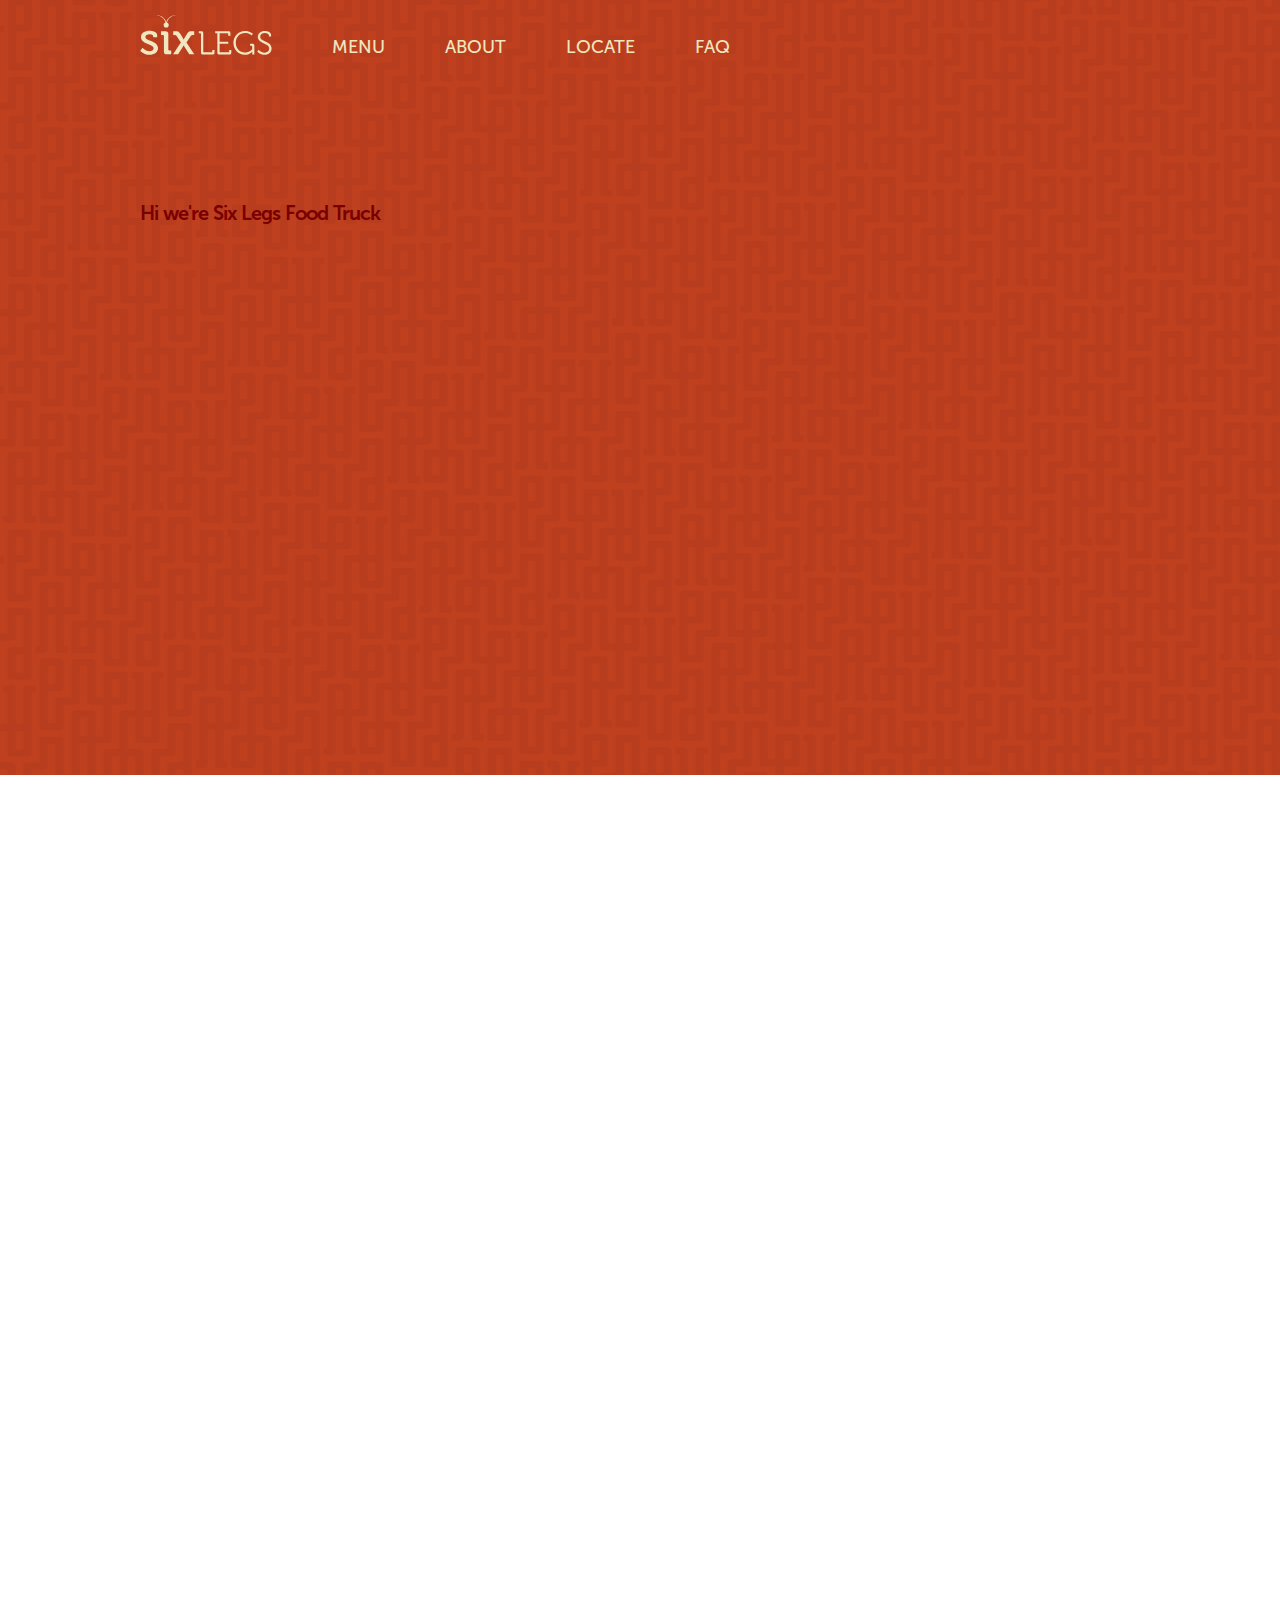
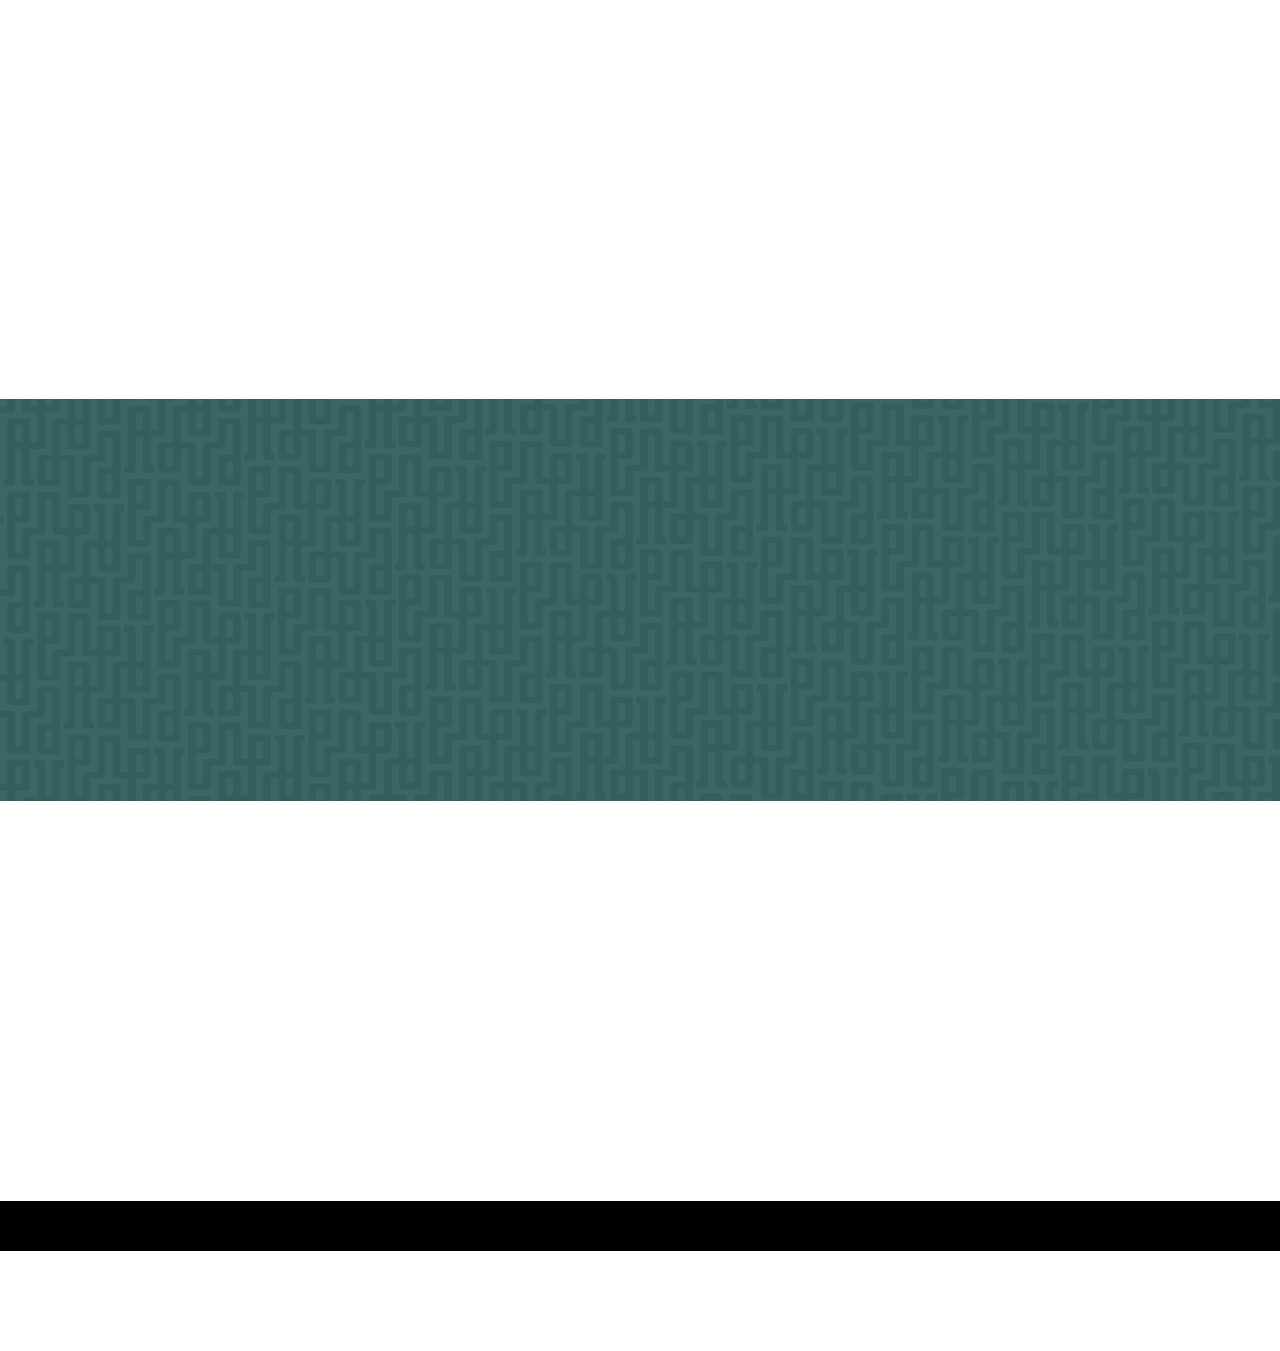
==== index.html @ 72b4dc32 "initial commit" ====
<!DOCTYPE html>
<html lang="en">
<head>

  <!-- Basic Page Needs
  –––––––––––––––––––––––––––––––––––––––––––––––––– -->
  <meta charset="utf-8">
  <title>Six Legs Food Truck</title>
  <meta name="description" content="">
  <meta name="author" content="">

  <!-- Mobile Specific Metas
  –––––––––––––––––––––––––––––––––––––––––––––––––– -->
  <meta name="viewport" content="width=device-width, initial-scale=1">

  <!-- FONT
  –––––––––––––––––––––––––––––––––––––––––––––––––– -->
  <link href="//fonts.googleapis.com/css?family=Raleway:400,300,600" rel="stylesheet" type="text/css">

  <!-- CSS
  –––––––––––––––––––––––––––––––––––––––––––––––––– -->
  <link rel="stylesheet" href="css/normalize.css">
  <link rel="stylesheet" href="css/skeleton.css">
  <link rel="stylesheet" href="css/animate.css">
  <link rel="stylesheet" href="sass/app.css">

  <!-- Favicon
  –––––––––––––––––––––––––––––––––––––––––––––––––– -->
  <link rel="icon" type="image/png" href="images/favicon.png">

  <script src="js/jquery-2.2.1.min.js"></script>
  <script src="js/wow.js"></script>

</head>
<body>

  <!-- Navigation Light -->
  <div class="navigation slideFromTop delayhalf">
    <div class="container">
      <img class="lightLogo" src="images/lightMark.svg">
      <ul>
        <li><a href="menu.html">menu</a></li>
        <li><a href="#">about</a></li>
        <li><a href="#">locate</a></li>
        <li><a href="#">FAQ</a></li>
      </ul>
    </div>
  </div>

  <!-- Hero -->
  <div class="u-full-width hero slideScaleFromTop delayhalf">
    <div class="container">
      <h4 class="slideUp delay25">Hi we're Six Legs Food Truck</h4>
      <img class="slideFromTop delayhalf" ID="bugin" src="images/empty.png">
    <!--<h1>We serve insect street food that’s good for you and the environment.</h1>-->
    </div>
    <img ID="pattern1" src="images/empty.png">
  </div>

  <!-- Photo Text 50/50 -->
  <div class="u-full-width photoText">
    <div class="photo wow slideInLeft" data-wow-offset="220"></div>
    <div class="text">
      <div class="wow fadeInRight"data-wow-offset="50">
        <h2 class="">Our Mission</h1>
        <p>At Six Legs we’re tying to cultivate a love for insect food which has been stigmatized in the western world. We believe that this delicious food has a place in our culture and could be a major factor in solving food security problems in our future.</p>
        <a class="button" href="menu.html" data-hover="LOCATE THE TRUCK">Locate the Truck</a>
      </div>
    </div>
  </div>

<div style="clear: both;"></div>

  <!-- Photo Text 50/50 -->
  <div class="u-full-width photoText">
    <div class="text">
      <div class="wow fadeInLeft">
        <h2 class="">Our food</h1>
        <p>We take traditional street food and put our own insect twist on it. Unlike other insect food establishments, we serve food that has no cultural boundaries and are truly unique. Taste and saftey are our top priorities.</p>
        <a class="button" href="menu.html" data-hover="VIEW OUR MENU">VIEW OUR MENU</a>
      </div>
    </div>
    <div class="photoRight wow slideInRight" data-wow-offset="150"></div>
  </div>

  <div style="clear: both;"></div>

  <!-- FAQ link -->
  <div class="u-full-width faq">
    <div class="container">
      <h2 class="wow slideFromTopShort" data-wow-duration="1s" data-wow-offset="25">Eating insects!?<br> Are you crazy?</h1>
      <div class="wow slideFromTopShort" data-wow-duration="1s" data-wow-offset="25">
        <p>Have a lot of questions?</p>
        <a class="button" href="menu.html" data-hover="READ THE FAQ">Read the FAQ</a>
    </div>
    </div>
  </div>

  <!-- Footer -->
  <div class="container footer">
  </div>
  <div class="u-full-width copyright">
  </div>



<script src="js/app.js"></script>
<!-- End Document
  –––––––––––––––––––––––––––––––––––––––––––––––––– -->
</body>
</html>
---- css/skeleton.css ----
/*
* Skeleton V2.0.4
* Copyright 2014, Dave Gamache
* www.getskeleton.com
* Free to use under the MIT license.
* http://www.opensource.org/licenses/mit-license.php
* 12/29/2014
*/


/* Table of contents
––––––––––––––––––––––––––––––––––––––––––––––––––
- Grid
- Base Styles
- Typography
- Links
- Buttons
- Forms
- Lists
- Code
- Tables
- Spacing
- Utilities
- Clearing
- Media Queries
*/


/* Grid
–––––––––––––––––––––––––––––––––––––––––––––––––– */
.container {
  position: relative;
  width: 100%;
  max-width: 1000px;
  margin: 0 auto;
  padding: 0 20px;
  box-sizing: border-box; }
.column,
.columns {
  width: 100%;
  float: left;
  box-sizing: border-box; }

/* For devices larger than 400px */
@media (min-width: 400px) {
  .container {
    width: 85%;
    padding: 0; }
}

/* For devices larger than 550px */
@media (min-width: 550px) {
  .container {
    width: 80%; }
  .column,
  .columns {
    margin-left: 4%; }
  .column:first-child,
  .columns:first-child {
    margin-left: 0; }

  .one.column,
  .one.columns                    { width: 4.66666666667%; }
  .two.columns                    { width: 13.3333333333%; }
  .three.columns                  { width: 22%;            }
  .four.columns                   { width: 30.6666666667%; }
  .five.columns                   { width: 39.3333333333%; }
  .six.columns                    { width: 48%;            }
  .seven.columns                  { width: 56.6666666667%; }
  .eight.columns                  { width: 65.3333333333%; }
  .nine.columns                   { width: 74.0%;          }
  .ten.columns                    { width: 82.6666666667%; }
  .eleven.columns                 { width: 91.3333333333%; }
  .twelve.columns                 { width: 100%; margin-left: 0; }

  .one-third.column               { width: 30.6666666667%; }
  .two-thirds.column              { width: 65.3333333333%; }

  .one-half.column                { width: 48%; }

  /* Offsets */
  .offset-by-one.column,
  .offset-by-one.columns          { margin-left: 8.66666666667%; }
  .offset-by-two.column,
  .offset-by-two.columns          { margin-left: 17.3333333333%; }
  .offset-by-three.column,
  .offset-by-three.columns        { margin-left: 26%;            }
  .offset-by-four.column,
  .offset-by-four.columns         { margin-left: 34.6666666667%; }
  .offset-by-five.column,
  .offset-by-five.columns         { margin-left: 43.3333333333%; }
  .offset-by-six.column,
  .offset-by-six.columns          { margin-left: 52%;            }
  .offset-by-seven.column,
  .offset-by-seven.columns        { margin-left: 60.6666666667%; }
  .offset-by-eight.column,
  .offset-by-eight.columns        { margin-left: 69.3333333333%; }
  .offset-by-nine.column,
  .offset-by-nine.columns         { margin-left: 78.0%;          }
  .offset-by-ten.column,
  .offset-by-ten.columns          { margin-left: 86.6666666667%; }
  .offset-by-eleven.column,
  .offset-by-eleven.columns       { margin-left: 95.3333333333%; }

  .offset-by-one-third.column,
  .offset-by-one-third.columns    { margin-left: 34.6666666667%; }
  .offset-by-two-thirds.column,
  .offset-by-two-thirds.columns   { margin-left: 69.3333333333%; }

  .offset-by-one-half.column,
  .offset-by-one-half.columns     { margin-left: 52%; }

}


/* Base Styles
–––––––––––––––––––––––––––––––––––––––––––––––––– */
/* NOTE
html is set to 62.5% so that all the REM measurements throughout Skeleton
are based on 10px sizing. So basically 1.5rem = 15px :) */
html {
  font-size: 62.5%; }
body {
  font-size: 1.5em; /* currently ems cause chrome bug misinterpreting rems on body element */
  line-height: 1.6;
  font-weight: 400;
  font-family: "Raleway", "HelveticaNeue", "Helvetica Neue", Helvetica, Arial, sans-serif;
  color: #222; }


/* Typography
–––––––––––––––––––––––––––––––––––––––––––––––––– */
h1, h2, h3, h4, h5, h6 {
  margin-top: 0;
  margin-bottom: 2rem;
  font-weight: 300; }
h1 { font-size: 4.0rem; line-height: 1.2;  letter-spacing: -.1rem;}
h2 { font-size: 3.6rem; line-height: 1.25; letter-spacing: -.1rem; }
h3 { font-size: 3.0rem; line-height: 1.3;  letter-spacing: -.1rem; }
h4 { font-size: 2.4rem; line-height: 1.35; letter-spacing: -.08rem; }
h5 { font-size: 1.8rem; line-height: 1.5;  letter-spacing: -.05rem; }
h6 { font-size: 1.5rem; line-height: 1.6;  letter-spacing: 0; }

/* Larger than phablet */
@media (min-width: 550px) {
  h1 { font-size: 5.0rem; }
  h2 { font-size: 4.2rem; }
  h3 { font-size: 3.6rem; }
  h4 { font-size: 3.0rem; }
  h5 { font-size: 2.4rem; }
  h6 { font-size: 1.5rem; }
}

p {
  margin-top: 0; }


/* Links
–––––––––––––––––––––––––––––––––––––––––––––––––– */
a {
  color: #1EAEDB; }
a:hover {
  color: #0FA0CE; }


/* Buttons
–––––––––––––––––––––––––––––––––––––––––––––––––– */
.button,
button,
input[type="submit"],
input[type="reset"],
input[type="button"] {
  display: inline-block;
  height: 38px;
  padding: 0 30px;
  color: #555;
  text-align: center;
  font-size: 11px;
  font-weight: 600;
  line-height: 38px;
  letter-spacing: .1rem;
  text-transform: uppercase;
  text-decoration: none;
  white-space: nowrap;
  background-color: transparent;
  border-radius: 4px;
  border: 1px solid #bbb;
  cursor: pointer;
  box-sizing: border-box; }
.button:hover,
button:hover,
input[type="submit"]:hover,
input[type="reset"]:hover,
input[type="button"]:hover,
.button:focus,
button:focus,
input[type="submit"]:focus,
input[type="reset"]:focus,
input[type="button"]:focus {
  color: #333;
  border-color: #888;
  outline: 0; }
.button.button-primary,
button.button-primary,
input[type="submit"].button-primary,
input[type="reset"].button-primary,
input[type="button"].button-primary {
  color: #FFF;
  background-color: #33C3F0;
  border-color: #33C3F0; }
.button.button-primary:hover,
button.button-primary:hover,
input[type="submit"].button-primary:hover,
input[type="reset"].button-primary:hover,
input[type="button"].button-primary:hover,
.button.button-primary:focus,
button.button-primary:focus,
input[type="submit"].button-primary:focus,
input[type="reset"].button-primary:focus,
input[type="button"].button-primary:focus {
  color: #FFF;
  background-color: #1EAEDB;
  border-color: #1EAEDB; }


/* Forms
–––––––––––––––––––––––––––––––––––––––––––––––––– */
input[type="email"],
input[type="number"],
input[type="search"],
input[type="text"],
input[type="tel"],
input[type="url"],
input[type="password"],
textarea,
select {
  height: 38px;
  padding: 6px 10px; /* The 6px vertically centers text on FF, ignored by Webkit */
  background-color: #fff;
  border: 1px solid #D1D1D1;
  border-radius: 4px;
  box-shadow: none;
  box-sizing: border-box; }
/* Removes awkward default styles on some inputs for iOS */
input[type="email"],
input[type="number"],
input[type="search"],
input[type="text"],
input[type="tel"],
input[type="url"],
input[type="password"],
textarea {
  -webkit-appearance: none;
     -moz-appearance: none;
          appearance: none; }
textarea {
  min-height: 65px;
  padding-top: 6px;
  padding-bottom: 6px; }
input[type="email"]:focus,
input[type="number"]:focus,
input[type="search"]:focus,
input[type="text"]:focus,
input[type="tel"]:focus,
input[type="url"]:focus,
input[type="password"]:focus,
textarea:focus,
select:focus {
  border: 1px solid #33C3F0;
  outline: 0; }
label,
legend {
  display: block;
  margin-bottom: .5rem;
  font-weight: 600; }
fieldset {
  padding: 0;
  border-width: 0; }
input[type="checkbox"],
input[type="radio"] {
  display: inline; }
label > .label-body {
  display: inline-block;
  margin-left: .5rem;
  font-weight: normal; }


/* Lists
–––––––––––––––––––––––––––––––––––––––––––––––––– */
ul {
  list-style: circle inside; }
ol {
  list-style: decimal inside; }
ol, ul {
  padding-left: 0;
  margin-top: 0; }
ul ul,
ul ol,
ol ol,
ol ul {
  margin: 1.5rem 0 1.5rem 3rem;
  font-size: 90%; }
li {
  margin-bottom: 1rem; }


/* Code
–––––––––––––––––––––––––––––––––––––––––––––––––– */
code {
  padding: .2rem .5rem;
  margin: 0 .2rem;
  font-size: 90%;
  white-space: nowrap;
  background: #F1F1F1;
  border: 1px solid #E1E1E1;
  border-radius: 4px; }
pre > code {
  display: block;
  padding: 1rem 1.5rem;
  white-space: pre; }


/* Tables
–––––––––––––––––––––––––––––––––––––––––––––––––– */
th,
td {
  padding: 12px 15px;
  text-align: left;
  border-bottom: 1px solid #E1E1E1; }
th:first-child,
td:first-child {
  padding-left: 0; }
th:last-child,
td:last-child {
  padding-right: 0; }


/* Spacing
–––––––––––––––––––––––––––––––––––––––––––––––––– */
button,
.button {
  margin-bottom: 1rem; }
input,
textarea,
select,
fieldset {
  margin-bottom: 1.5rem; }
pre,
blockquote,
dl,
figure,
table,
p,
ul,
ol,
form {
  margin-bottom: 2.5rem; }


/* Utilities
–––––––––––––––––––––––––––––––––––––––––––––––––– */
.u-full-width {
  width: 100%;
  box-sizing: border-box; }
.u-max-full-width {
  max-width: 100%;
  box-sizing: border-box; }
.u-pull-right {
  float: right; }
.u-pull-left {
  float: left; }


/* Misc
–––––––––––––––––––––––––––––––––––––––––––––––––– */
hr {
  margin-top: 3rem;
  margin-bottom: 3.5rem;
  border-width: 0;
  border-top: 1px solid #E1E1E1; }


/* Clearing
–––––––––––––––––––––––––––––––––––––––––––––––––– */

/* Self Clearing Goodness */
.container:after,
.row:after,
.u-cf {
  content: "";
  display: table;
  clear: both; }


/* Media Queries
–––––––––––––––––––––––––––––––––––––––––––––––––– */
/*
Note: The best way to structure the use of media queries is to create the queries
near the relevant code. For example, if you wanted to change the styles for buttons
on small devices, paste the mobile query code up in the buttons section and style it
there.
*/


/* Larger than mobile */
@media (min-width: 400px) {}

/* Larger than phablet (also point when grid becomes active) */
@media (min-width: 550px) {}

/* Larger than tablet */
@media (min-width: 750px) {}

/* Larger than desktop */
@media (min-width: 1000px) {}

/* Larger than Desktop HD */
@media (min-width: 1200px) {}
---- sass/app.css ----
@charset "UTF-8";
@-webkit-keyframes fadeInRight {
  from {
    opacity: 0;
    -webkit-transform: translate3d(100px, 0, 0); }
  to {
    opacity: 1;
    -webkit-transform: translate3d(0, 0, 0); } }
@-moz-keyframes fadeInRight {
  from {
    opacity: 0;
    -moz-transform: translate3d(100px, 0, 0); }
  to {
    opacity: 1;
    -moz-transform: translate3d(0, 0, 0); } }
@keyframes fadeInRight {
  from {
    opacity: 0;
    -webkit-transform: translate3d(100px, 0, 0);
    -moz-transform: translate3d(100px, 0, 0);
    -ms-transform: translate3d(100px, 0, 0);
    -o-transform: translate3d(100px, 0, 0);
    transform: translate3d(100px, 0, 0); }
  to {
    opacity: 1;
    -webkit-transform: translate3d(0, 0, 0);
    -moz-transform: translate3d(0, 0, 0);
    -ms-transform: translate3d(0, 0, 0);
    -o-transform: translate3d(0, 0, 0);
    transform: translate3d(0, 0, 0); } }
.fadeInRight {
  -webkit-animation: fadeInRight 1s easeOutQuint forwards;
  -moz-animation: fadeInRight 1s easeOutQuint forwards;
  animation: fadeInRight 1s easeOutQuint forwards; }

@-webkit-keyframes fadeInLeft {
  from {
    opacity: 0;
    -webkit-transform: translate3d(-100px, 0, 0); }
  to {
    opacity: 1;
    -webkit-transform: translate3d(0, 0, 0); } }
@-moz-keyframes fadeInLeft {
  from {
    opacity: 0;
    -moz-transform: translate3d(-100px, 0, 0); }
  to {
    opacity: 1;
    -moz-transform: translate3d(0, 0, 0); } }
@keyframes fadeInLeft {
  from {
    opacity: 0;
    -webkit-transform: translate3d(-100px, 0, 0);
    -moz-transform: translate3d(-100px, 0, 0);
    -ms-transform: translate3d(-100px, 0, 0);
    -o-transform: translate3d(-100px, 0, 0);
    transform: translate3d(-100px, 0, 0); }
  to {
    opacity: 1;
    -webkit-transform: translate3d(0, 0, 0);
    -moz-transform: translate3d(0, 0, 0);
    -ms-transform: translate3d(0, 0, 0);
    -o-transform: translate3d(0, 0, 0);
    transform: translate3d(0, 0, 0); } }
.fadeInLeft {
  -webkit-animation: fadeInLeft 1s easeOutQuint forwards;
  -moz-animation: fadeInLeft 1s easeOutQuint forwards;
  animation: fadeInLeft 1s easeOutQuint forwards; }

@-webkit-keyframes slideInRight {
  from {
    opacity: 0;
    -webkit-transform: translate3d(100px, 0, 0); }
  to {
    opacity: 1;
    -webkit-transform: translate3d(0, 0, 0); } }
@-moz-keyframes slideInRight {
  from {
    opacity: 0;
    -moz-transform: translate3d(100px, 0, 0); }
  to {
    opacity: 1;
    -moz-transform: translate3d(0, 0, 0); } }
@keyframes slideInRight {
  from {
    opacity: 0;
    -webkit-transform: translate3d(100px, 0, 0);
    -moz-transform: translate3d(100px, 0, 0);
    -ms-transform: translate3d(100px, 0, 0);
    -o-transform: translate3d(100px, 0, 0);
    transform: translate3d(100px, 0, 0); }
  to {
    opacity: 1;
    -webkit-transform: translate3d(0, 0, 0);
    -moz-transform: translate3d(0, 0, 0);
    -ms-transform: translate3d(0, 0, 0);
    -o-transform: translate3d(0, 0, 0);
    transform: translate3d(0, 0, 0); } }
.slideInRight {
  -webkit-animation: slideInRight 1s easeOutQuint forwards;
  -moz-animation: slideInRight 1s easeOutQuint forwards;
  animation: slideInRight 1s easeOutQuint forwards; }

@-webkit-keyframes slideInLeft {
  from {
    opacity: 0;
    -webkit-transform: translate3d(-100px, 0, 0); }
  to {
    opacity: 1;
    -webkit-transform: translate3d(0, 0, 0); } }
@-moz-keyframes slideInLeft {
  from {
    opacity: 0;
    -moz-transform: translate3d(-100px, 0, 0); }
  to {
    opacity: 1;
    -moz-transform: translate3d(0, 0, 0); } }
@keyframes slideInLeft {
  from {
    opacity: 0;
    -webkit-transform: translate3d(-100px, 0, 0);
    -moz-transform: translate3d(-100px, 0, 0);
    -ms-transform: translate3d(-100px, 0, 0);
    -o-transform: translate3d(-100px, 0, 0);
    transform: translate3d(-100px, 0, 0); }
  to {
    opacity: 1;
    -webkit-transform: translate3d(0, 0, 0);
    -moz-transform: translate3d(0, 0, 0);
    -ms-transform: translate3d(0, 0, 0);
    -o-transform: translate3d(0, 0, 0);
    transform: translate3d(0, 0, 0); } }
.slideInLeft {
  -webkit-animation: slideInLeft 1s easeOutQuint forwards;
  -moz-animation: slideInLeft 1s easeOutQuint forwards;
  animation: slideInLeft 1s easeOutQuint forwards; }

@-webkit-keyframes slideScaleFromTop {
  from {
    opacity: 0;
    -webkit-transform: scale(0.95) translate3d(0, -100px, 0); }
  to {
    opacity: 1;
    -webkit-transform: scale(1) translate3d(0, 0, 0); } }
@-moz-keyframes slideScaleFromTop {
  from {
    opacity: 0;
    -moz-transform: scale(0.95) translate3d(0, -100px, 0); }
  to {
    opacity: 1;
    -moz-transform: scale(1) translate3d(0, 0, 0); } }
@keyframes slideScaleFromTop {
  from {
    opacity: 0;
    -webkit-transform: scale(0.95) translate3d(0, -100px, 0);
    -moz-transform: scale(0.95) translate3d(0, -100px, 0);
    -ms-transform: scale(0.95) translate3d(0, -100px, 0);
    -o-transform: scale(0.95) translate3d(0, -100px, 0);
    transform: scale(0.95) translate3d(0, -100px, 0); }
  to {
    opacity: 1;
    -webkit-transform: scale(1) translate3d(0, 0, 0);
    -moz-transform: scale(1) translate3d(0, 0, 0);
    -ms-transform: scale(1) translate3d(0, 0, 0);
    -o-transform: scale(1) translate3d(0, 0, 0);
    transform: scale(1) translate3d(0, 0, 0); } }
.slideScaleFromTop {
  -webkit-animation-name: slideScaleFromTop;
  -moz-animation-name: slideScaleFromTop;
  animation-name: slideScaleFromTop; }

@-webkit-keyframes slideFromTop {
  from {
    opacity: 0;
    -webkit-transform: translate3d(0, -100px, 0); }
  to {
    opacity: 1;
    -webkit-transform: translate3d(0, 0, 0); } }
@-moz-keyframes slideFromTop {
  from {
    opacity: 0;
    -moz-transform: translate3d(0, -100px, 0); }
  to {
    opacity: 1;
    -moz-transform: translate3d(0, 0, 0); } }
@keyframes slideFromTop {
  from {
    opacity: 0;
    -webkit-transform: translate3d(0, -100px, 0);
    -moz-transform: translate3d(0, -100px, 0);
    -ms-transform: translate3d(0, -100px, 0);
    -o-transform: translate3d(0, -100px, 0);
    transform: translate3d(0, -100px, 0); }
  to {
    opacity: 1;
    -webkit-transform: translate3d(0, 0, 0);
    -moz-transform: translate3d(0, 0, 0);
    -ms-transform: translate3d(0, 0, 0);
    -o-transform: translate3d(0, 0, 0);
    transform: translate3d(0, 0, 0); } }
.slideFromTop {
  -webkit-animation-name: slideFromTop;
  -moz-animation-name: slideFromTop;
  animation-name: slideFromTop; }

@-webkit-keyframes slideFromTopShort {
  from {
    opacity: 0;
    -webkit-transform: translate3d(0, -50px, 0); }
  to {
    opacity: 1;
    -webkit-transform: translate3d(0, 0, 0); } }
@-moz-keyframes slideFromTopShort {
  from {
    opacity: 0;
    -moz-transform: translate3d(0, -50px, 0); }
  to {
    opacity: 1;
    -moz-transform: translate3d(0, 0, 0); } }
@keyframes slideFromTopShort {
  from {
    opacity: 0;
    -webkit-transform: translate3d(0, -50px, 0);
    -moz-transform: translate3d(0, -50px, 0);
    -ms-transform: translate3d(0, -50px, 0);
    -o-transform: translate3d(0, -50px, 0);
    transform: translate3d(0, -50px, 0); }
  to {
    opacity: 1;
    -webkit-transform: translate3d(0, 0, 0);
    -moz-transform: translate3d(0, 0, 0);
    -ms-transform: translate3d(0, 0, 0);
    -o-transform: translate3d(0, 0, 0);
    transform: translate3d(0, 0, 0); } }
.slideFromTopShort {
  -webkit-animation-name: slideFromTopShort;
  -moz-animation-name: slideFromTopShort;
  animation-name: slideFromTopShort; }

@-webkit-keyframes slideUp {
  from {
    opacity: 0;
    -webkit-transform: translate3d(0, 50px, 0); }
  to {
    opacity: 1;
    -webkit-transform: translate3d(0, 0, 0); } }
@-moz-keyframes slideUp {
  from {
    opacity: 0;
    -moz-transform: translate3d(0, 50px, 0); }
  to {
    opacity: 1;
    -moz-transform: translate3d(0, 0, 0); } }
@keyframes slideUp {
  from {
    opacity: 0;
    -webkit-transform: translate3d(0, 50px, 0);
    -moz-transform: translate3d(0, 50px, 0);
    -ms-transform: translate3d(0, 50px, 0);
    -o-transform: translate3d(0, 50px, 0);
    transform: translate3d(0, 50px, 0); }
  to {
    opacity: 1;
    -webkit-transform: translate3d(0, 0, 0);
    -moz-transform: translate3d(0, 0, 0);
    -ms-transform: translate3d(0, 0, 0);
    -o-transform: translate3d(0, 0, 0);
    transform: translate3d(0, 0, 0); } }
.slideUp {
  -webkit-animation-name: slideUp;
  -moz-animation-name: slideUp;
  animation-name: slideUp; }

.delayhalf {
  -webkit-animation-delay: 0.5s;
  -moz-animation-delay: 0.5s;
  animation-delay: 0.5s; }

.delay25 {
  -webkit-animation-delay: 2.5s;
  -moz-animation-delay: 2.5s;
  animation-delay: 2.5s; }

@font-face {
  font-family: museo;
  src: url(../fonts/Museo100-Regular.otf);
  font-weight: 100;
  font-style: normal; }
@font-face {
  font-family: museo;
  src: url(../fonts/Museo300-Regular.otf);
  font-weight: 300;
  font-style: normal; }
@font-face {
  font-family: museo;
  src: url(../fonts/Museo500-Regular.otf);
  font-weight: 500;
  font-style: normal; }
@font-face {
  font-family: museo;
  src: url(../fonts/Museo700-Regular.otf);
  font-weight: 700;
  font-style: normal; }
@font-face {
  font-family: museo;
  src: url(../fonts/Museo900-Regular.otf);
  font-weight: 900;
  font-style: normal; }
@font-face {
  font-family: museoSans;
  src: url(../fonts/MuseoSans-100.otf);
  font-weight: 100;
  font-style: normal; }
@font-face {
  font-family: museoSans;
  src: url(../fonts/MuseoSans-300.otf);
  font-weight: 300;
  font-style: normal; }
@font-face {
  font-family: museoSans;
  src: url(../fonts/MuseoSans_500.otf);
  font-weight: 500;
  font-style: normal; }
@font-face {
  font-family: museoSans;
  src: url(../fonts/MuseoSans_700.otf);
  font-weight: 700;
  font-style: normal; }
@font-face {
  font-family: museoSans;
  src: url(../fonts/MuseoSans-900.otf);
  font-weight: 900;
  font-style: normal; }
h1 {
  font-family: museo, sans-serif;
  font-weight: 500;
  font-size: 64px; }

h2 {
  font-family: museo, sans-serif;
  font-weight: 700;
  font-size: 56px; }

h4 {
  font-family: museoSans, sans-serif;
  font-weight: 700;
  font-size: 20px; }

p {
  font-family: museoSans, sans-serif;
  font-weight: 500;
  font-size: 18px; }

a.button {
  position: relative;
  background-color: #bf401f;
  height: auto;
  width: auto;
  padding: 15px;
  font-family: museoSans;
  font-weight: 500;
  font-size: 18px;
  line-height: 18px;
  border-radius: 10px;
  border: none;
  color: white;
  text-transform: uppercase;
  overflow: hidden;
  -webkit-transition: all 0.2s ease-out;
  -moz-transition: all 0.2s ease-out;
  transition: all 0.2s ease-out;
  -webkit-box-shadow: inset 0px 0px 0px 0px #BF401F; }

a.button:before {
  content: "";
  position: absolute;
  height: 100%;
  width: 100%;
  left: 0;
  top: 0;
  -webkit-transition: all 0.2s ease-out;
  -moz-transition: all 0.2s ease-out;
  transition: all 0.2s ease-out;
  -webkit-transform: translateY(-50px);
  -moz-transform: translateY(-50px);
  -ms-transform: translateY(-50px);
  -o-transform: translateY(-50px);
  transform: translateY(-50px);
  background-color: white; }

a.button:after {
  opacity: 0;
  content: attr(data-hover);
  position: absolute;
  width: 100%;
  left: 0;
  bottom: 10px;
  font-family: museoSans;
  font-weight: 500;
  font-size: 18px;
  line-height: 18px;
  color: #BF401F;
  -webkit-transition: all 0.2s ease-out;
  -moz-transition: all 0.2s ease-out;
  transition: all 0.2s ease-out;
  -webkit-transform: translateY(-50px);
  -moz-transform: translateY(-50px);
  -ms-transform: translateY(-50px);
  -o-transform: translateY(-50px);
  transform: translateY(-50px); }

a.button:hover {
  color: #bf401f;
  border-radius: 0px; }

a.button:hover:before {
  -webkit-transform: translateY(-6px);
  -moz-transform: translateY(-6px);
  -ms-transform: translateY(-6px);
  -o-transform: translateY(-6px);
  transform: translateY(-6px); }

a.button:hover:after {
  opacity: 1;
  -webkit-transform: translateY(-5px);
  -moz-transform: translateY(-5px);
  -ms-transform: translateY(-5px);
  -o-transform: translateY(-5px);
  transform: translateY(-5px); }

.footer {
  height: 400px;
  background-color: white; }

.copyright {
  height: 50px;
  background-color: black; }

.navigation {
  z-index: 99;
  position: absolute;
  top: 0;
  left: 0;
  width: 100%;
  -webkit-animation-duration: 1s;
  -moz-animation-duration: 1s;
  animation-duration: 1s;
  -webkit-animation-fill-mode: both;
  -moz-animation-fill-mode: both;
  animation-fill-mode: both;
  -webkit-animation-timing-function: easeOutQuint;
  -moz-animation-timing-function: easeOutQuint;
  animation-timing-function: easeOutQuint; }

.navigation ul {
  list-style-type: none;
  margin: 0;
  padding: 0; }

.navigation li {
  float: left;
  position: relative;
  margin: 33px 30px 0px 30px; }

.navigation a {
  display: block;
  text-decoration: none;
  color: #F0E6BF;
  font-family: museoSans;
  font-weight: 500;
  font-size: 18px;
  text-transform: uppercase; }

.navigation a::after {
  position: absolute;
  top: 100%;
  left: 0;
  width: 100%;
  height: 1px;
  background: #F0E6BF;
  content: '';
  opacity: 0;
  -webkit-transition: height 0.3s, opacity 0.3s, -webkit-transform 0.3s;
  -moz-transition: height 0.3s, opacity 0.3s, -moz-transform 0.3s;
  transition: height 0.3s, opacity 0.3s, transform 0.3s;
  -webkit-transform: translateY(-10px);
  -moz-transform: translateY(-10px);
  transform: translateY(-10px); }

.navigation a:hover::after,
.navigation a:focus::after {
  height: 5px;
  opacity: 1;
  -webkit-transform: translateY(0px);
  -moz-transform: translateY(0px);
  transform: translateY(0px); }

.navigation .lightLogo {
  float: left;
  height: 40px;
  padding: 15px 30px 15px 0px; }

.hero {
  background-color: #BF401F;
  height: 875px;
  margin-top: -100px;
  padding-top: 300px;
  z-index: 1;
  background-image: url("../images/patternFine.png");
  background-size: cover;
  overflow: hidden;
  -webkit-animation-duration: 1.5s;
  -moz-animation-duration: 1.5s;
  animation-duration: 1.5s;
  -webkit-animation-fill-mode: both;
  -moz-animation-fill-mode: both;
  animation-fill-mode: both;
  -webkit-animation-timing-function: easeOutQuint;
  -moz-animation-timing-function: easeOutQuint;
  animation-timing-function: easeOutQuint; }

.hero h1 {
  color: #F0E6BF;
  text-shadow: 2px 2px rgba(0, 0, 0, 0.5);
  max-width: 800px; }

#pattern1 {
  position: absolute;
  bottom: -275px;
  right: 200px; }

#bugin {
  -webkit-animation-duration: 1s;
  -moz-animation-duration: 1s;
  animation-duration: 1s;
  -webkit-animation-fill-mode: both;
  -moz-animation-fill-mode: both;
  animation-fill-mode: both;
  -webkit-animation-timing-function: easeOutQuint;
  -moz-animation-timing-function: easeOutQuint;
  animation-timing-function: easeOutQuint; }

.hero h4 {
  color: #7A0000;
  margin-bottom: 0;
  -webkit-animation-duration: 1s;
  -moz-animation-duration: 1s;
  animation-duration: 1s;
  -webkit-animation-fill-mode: both;
  -moz-animation-fill-mode: both;
  animation-fill-mode: both;
  -webkit-animation-timing-function: easeOutQuint;
  -moz-animation-timing-function: easeOutQuint;
  animation-timing-function: easeOutQuint; }

.photoText .photo {
  float: left;
  height: 600px;
  width: 50%;
  background-image: url("../images/truckRenderLeft.jpg");
  background-size: cover;
  box-sizing: border-box; }

.photoText .photoRight {
  float: left;
  height: 600px;
  width: 50%;
  background-image: url("../images/tacos.jpg");
  background-size: cover;
  box-sizing: border-box; }

.photoText .text {
  float: left;
  width: 50%;
  padding: 150px 80px;
  box-sizing: border-box; }

.photoText .text h2 {
  color: #3B6566; }

.photoText .text p {
  max-width: 525px; }

.faq {
  background-color: #3B6566;
  color: white;
  text-align: center;
  padding: 30px 0px;
  background-image: url("../images/patternFineBlack.png");
  background-size: cover;
  overflow: hidden; }

.faq h2 {
  display: inline-block;
  position: relative;
  margin-bottom: 100px; }

.faq h2:before {
  content: '“';
  position: absolute;
  font-size: 87px;
  left: -40px;
  top: -5px;
  color: #6CB6BC; }

.faq h2:after {
  content: '”';
  position: absolute;
  font-size: 87px;
  right: -25px;
  bottom: -30px;
  color: #6CB6BC; }

.faq p {
  margin-bottom: 8px; }

.pageTitle {
  padding: 140px 0px 60px 0px; }

.pageTitle h2 {
  color: #BF401F; }

.pageTitle p {
  max-width: 600px; }

.menuStripe {
  background-color: #BF401F;
  color: white;
  padding: 25px 0px;
  margin-bottom: 40px;
  text-align: center; }

.menuStripe h4 {
  margin: 0; }

.menuContainer {
  box-sizing: border-box; }

.menuItem {
  height: 500px;
  margin-bottom: 40px;
  background-color: #F0E6BF; }

/*# sourceMappingURL=app.css.map */
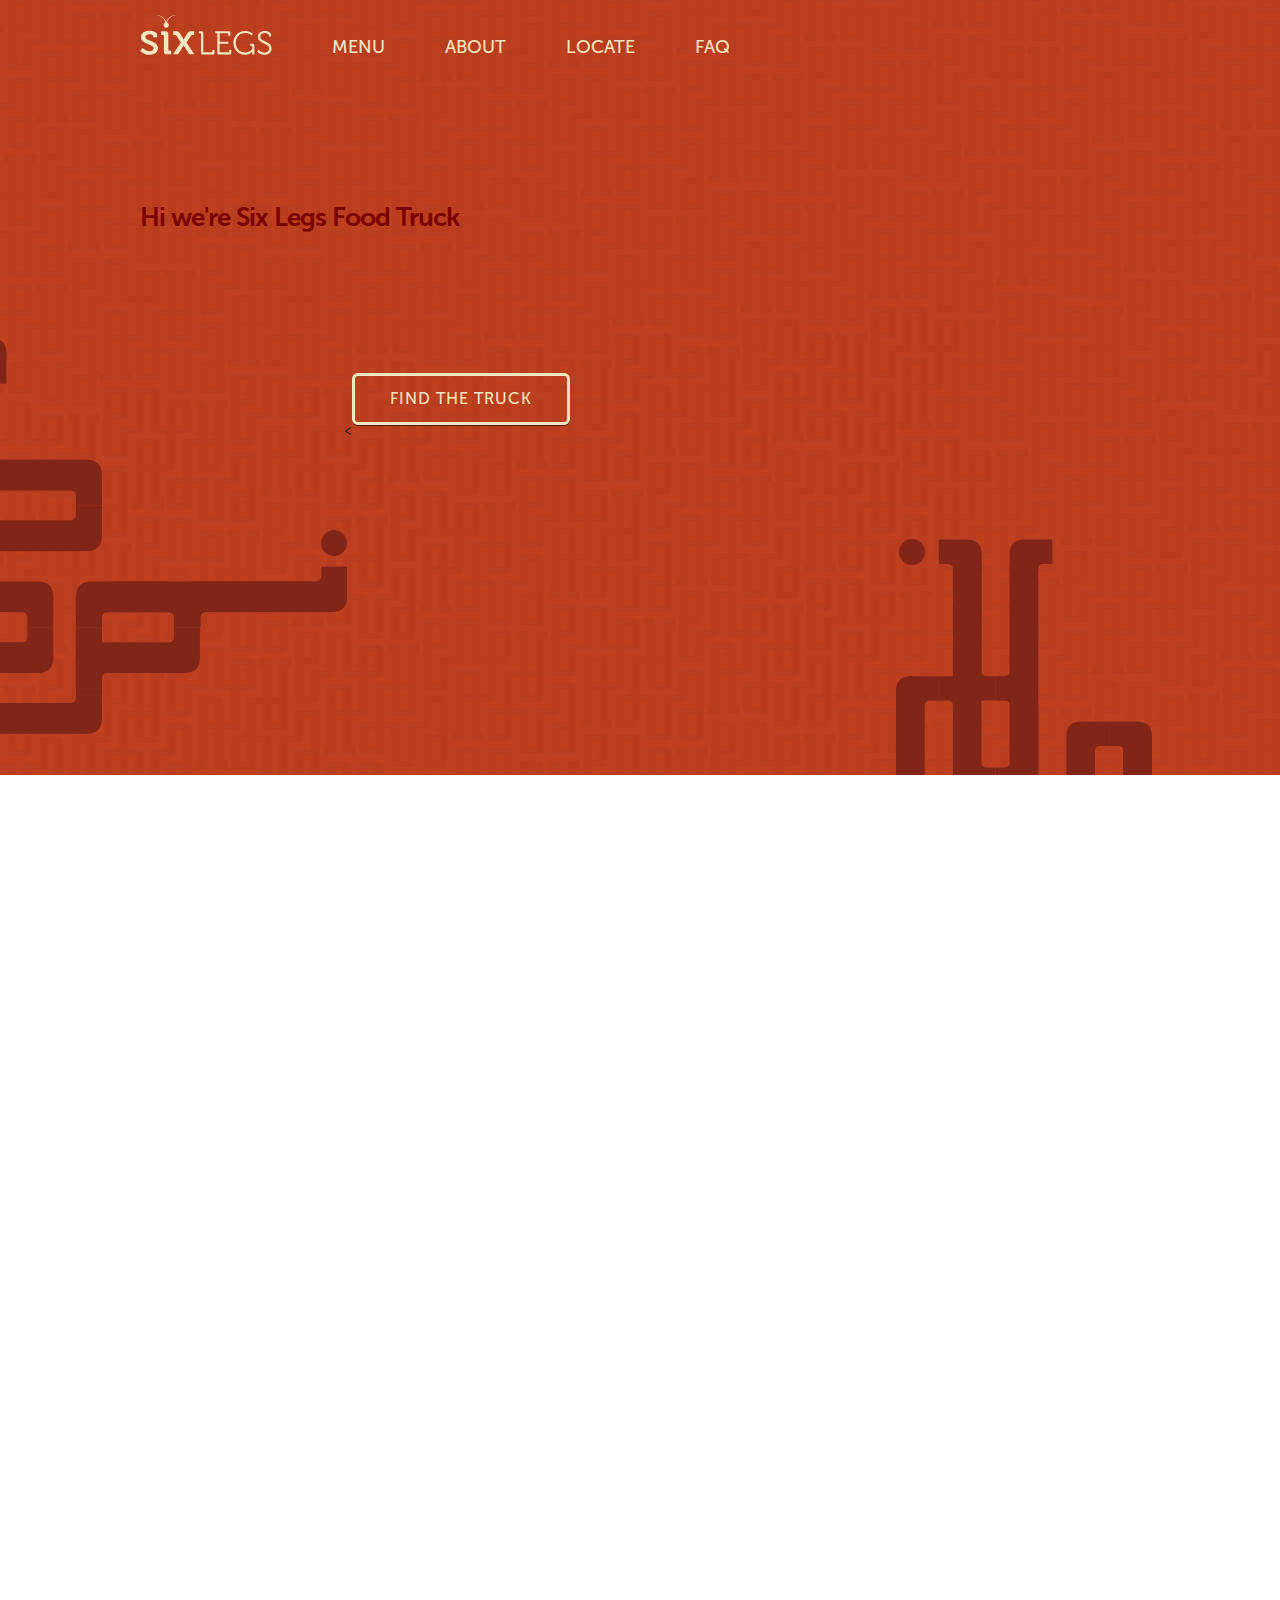
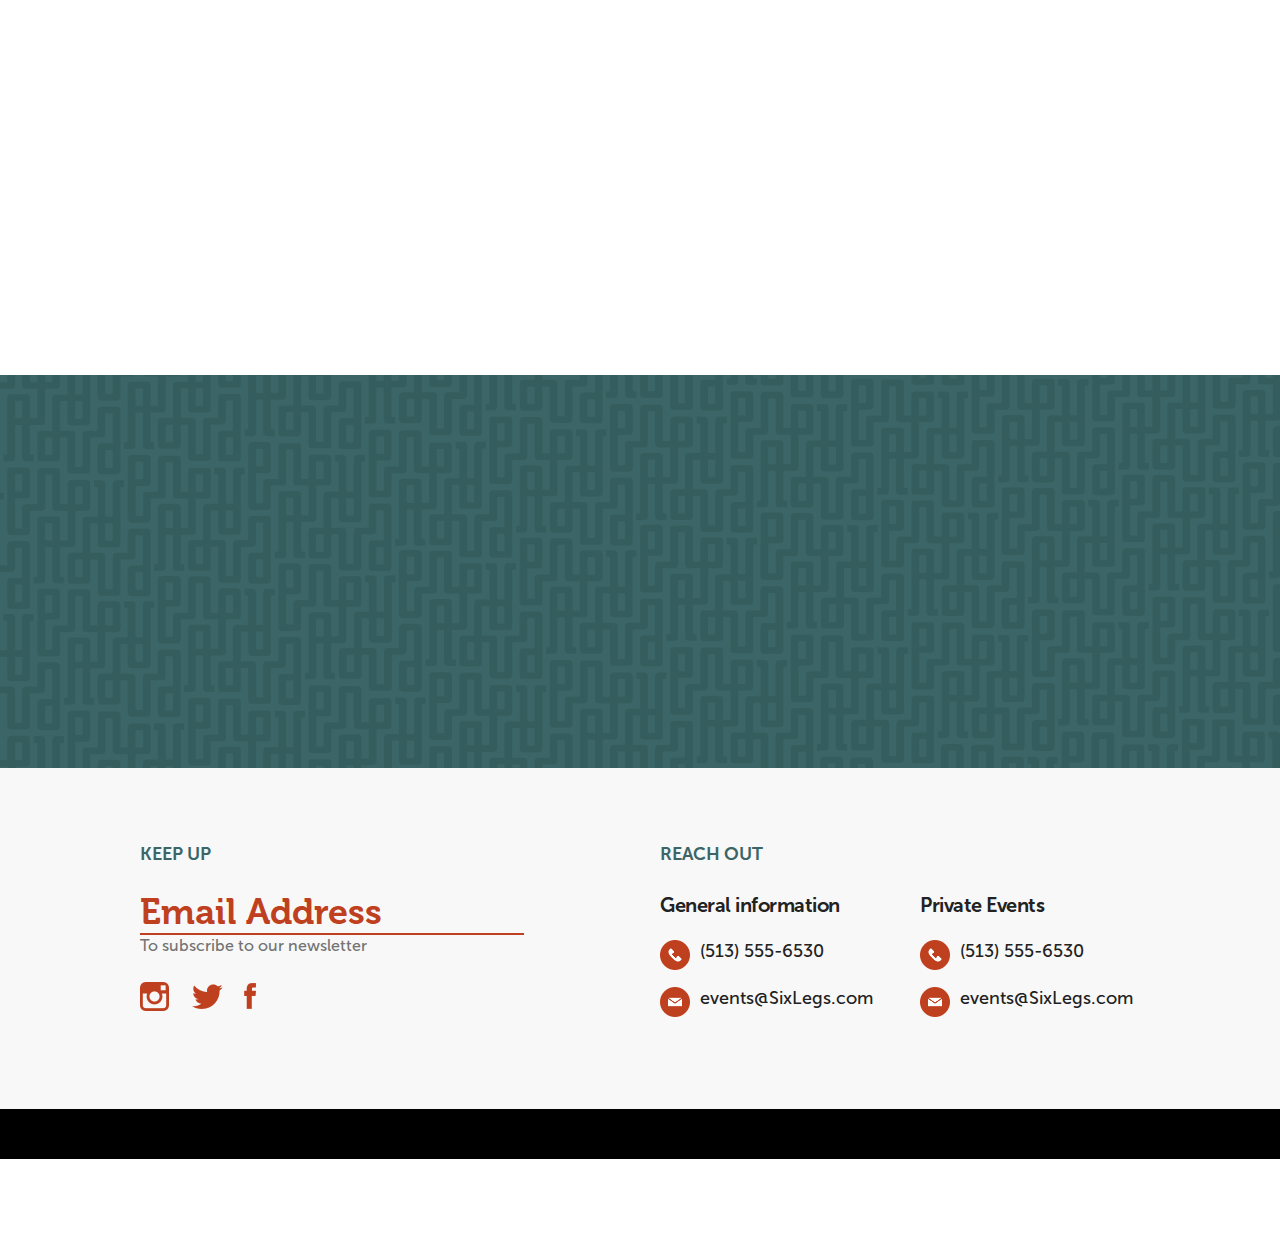
==== commit 4bcea3ae: "lots" ====
--- a/index.html
+++ b/index.html
@@ -40,21 +40,24 @@
       <img class="lightLogo" src="images/lightMark.svg">
       <ul>
         <li><a href="menu.html">menu</a></li>
-        <li><a href="#">about</a></li>
-        <li><a href="#">locate</a></li>
+        <li><a href="about.html">about</a></li>
+        <li><a href="locate.html">locate</a></li>
         <li><a href="#">FAQ</a></li>
       </ul>
     </div>
   </div>
 
   <!-- Hero -->
-  <div class="u-full-width hero slideScaleFromTop delayhalf">
+  <div class="u-full-width hero slideFromTop delayhalf">
+    <img class="heroPattern" ID="rightPattern" src="images/right_pattern.png">
+    <img class="heroPattern" ID="leftPattern" src="images/left_pattern.png">
     <div class="container">
       <h4 class="slideUp delay25">Hi we're Six Legs Food Truck</h4>
       <img class="slideFromTop delayhalf" ID="bugin" src="images/empty.png">
+      <<a class="button ghost slideDown delay25" href="locate.html" data-hover="FIND THE TRUCK">Find the truck</a>
     <!--<h1>We serve insect street food that’s good for you and the environment.</h1>-->
     </div>
-    <img ID="pattern1" src="images/empty.png">
+    <!--<img ID="pattern1" src="images/empty.png">-->
   </div>
 
   <!-- Photo Text 50/50 -->
@@ -64,7 +67,7 @@
       <div class="wow fadeInRight"data-wow-offset="50">
         <h2 class="">Our Mission</h1>
         <p>At Six Legs we’re tying to cultivate a love for insect food which has been stigmatized in the western world. We believe that this delicious food has a place in our culture and could be a major factor in solving food security problems in our future.</p>
-        <a class="button" href="menu.html" data-hover="LOCATE THE TRUCK">Locate the Truck</a>
+        <a class="button" href="menu.html" data-hover="ABOUT US">About Us</a>
       </div>
     </div>
   </div>
@@ -98,7 +101,44 @@
   </div>
 
   <!-- Footer -->
-  <div class="container footer">
+  <div class="u-full-width footer">
+    <div class="container">
+      <div class="six columns">
+      <p class="subtitle">KEEP UP</p>
+      <form >
+        <input type="text" name="email" placeholder="Email Address">
+      </form>
+      <p class="sub">To subscribe to our newsletter</p>
+      <img class="social" src="images/social_icons.png">
+      </div>
+      <div class="three columns">
+        <p class="subtitle">REACH OUT</p>
+        <h5>General information</h5>
+        <div class="info">
+          <img src="images/phone.png">
+          <p>(513) 555-6530</p>
+        </div>
+        <div style="clear: both;"></div>
+        <div class="info">
+          <img src="images/email.png">
+          <p>events@SixLegs.com</p>
+        </div>
+      </div>
+      <div class="three columns">
+        <p class="subtitle hide">REACH OUT</p>
+        <h5>Private Events</h5>
+        <div class="info">
+          <img src="images/phone.png">
+          <p>(513) 555-6530</p>
+        </div>
+        <div style="clear: both;"></div>
+        <div class="info">
+          <img src="images/email.png">
+          <p>events@SixLegs.com</p>
+        </div>
+      </div>
+    </div>
+
   </div>
   <div class="u-full-width copyright">
   </div>
--- a/sass/app.css
+++ b/sass/app.css
@@ -33,6 +33,26 @@
   -moz-animation: fadeInRight 1s easeOutQuint forwards;
   animation: fadeInRight 1s easeOutQuint forwards; }
 
+@-webkit-keyframes fadeIn {
+  from {
+    opacity: 0; }
+  to {
+    opacity: 1; } }
+@-moz-keyframes fadeIn {
+  from {
+    opacity: 0; }
+  to {
+    opacity: 1; } }
+@keyframes fadeIn {
+  from {
+    opacity: 0; }
+  to {
+    opacity: 1; } }
+.fadeInRight {
+  -webkit-animation: fadeInRight 1s easeOutQuint forwards;
+  -moz-animation: fadeInRight 1s easeOutQuint forwards;
+  animation: fadeInRight 1s easeOutQuint forwards; }
+
 @-webkit-keyframes fadeInLeft {
   from {
     opacity: 0;
@@ -270,6 +290,40 @@
   -webkit-animation-name: slideUp;
   -moz-animation-name: slideUp;
   animation-name: slideUp; }
+
+@-webkit-keyframes slideDown {
+  from {
+    opacity: 0;
+    -webkit-transform: translate3d(0, -50px, 0); }
+  to {
+    opacity: 1;
+    -webkit-transform: translate3d(0, 0, 0); } }
+@-moz-keyframes slideDown {
+  from {
+    opacity: 0;
+    -moz-transform: translate3d(0, -50px, 0); }
+  to {
+    opacity: 1;
+    -moz-transform: translate3d(0, 0, 0); } }
+@keyframes slideDown {
+  from {
+    opacity: 0;
+    -webkit-transform: translate3d(0, -50px, 0);
+    -moz-transform: translate3d(0, -50px, 0);
+    -ms-transform: translate3d(0, -50px, 0);
+    -o-transform: translate3d(0, -50px, 0);
+    transform: translate3d(0, -50px, 0); }
+  to {
+    opacity: 1;
+    -webkit-transform: translate3d(0, 0, 0);
+    -moz-transform: translate3d(0, 0, 0);
+    -ms-transform: translate3d(0, 0, 0);
+    -o-transform: translate3d(0, 0, 0);
+    transform: translate3d(0, 0, 0); } }
+.slideDown {
+  -webkit-animation-name: slideDown;
+  -moz-animation-name: slideDown;
+  animation-name: slideDown; }
 
 .delayhalf {
   -webkit-animation-delay: 0.5s;
@@ -341,27 +395,43 @@
   font-weight: 700;
   font-size: 56px; }
 
+h3, .footer input {
+  font-family: museo, sans-serif;
+  font-weight: 700;
+  font-size: 36px; }
+
 h4 {
   font-family: museoSans, sans-serif;
   font-weight: 700;
+  font-size: 26px; }
+
+h5 {
+  font-family: museoSans, sans-serif;
+  font-weight: 700;
   font-size: 20px; }
 
-p {
+p, .menuItem:after {
   font-family: museoSans, sans-serif;
   font-weight: 500;
-  font-size: 18px; }
+  font-size: 18px;
+  line-height: 22px; }
+
+p.sub, .sub.menuItem:after {
+  font-family: museoSans, sans-serif;
+  font-weight: 500;
+  font-size: 16px; }
 
 a.button {
   position: relative;
   background-color: #bf401f;
   height: auto;
   width: auto;
-  padding: 15px;
+  padding: 15px 35px;
   font-family: museoSans;
   font-weight: 500;
-  font-size: 18px;
-  line-height: 18px;
-  border-radius: 10px;
+  font-size: 16px;
+  line-height: 16px;
+  border-radius: 6px;
   border: none;
   color: white;
   text-transform: uppercase;
@@ -370,6 +440,13 @@
   -moz-transition: all 0.2s ease-out;
   transition: all 0.2s ease-out;
   -webkit-box-shadow: inset 0px 0px 0px 0px #BF401F; }
+
+a.button.ghost {
+  background-color: rgba(191, 64, 31, 0);
+  color: #F0E6BF;
+  border: 3px solid #F0E6BF;
+  -webkit-box-shadow: 0px 0px 0px #BF401F;
+  box-shadow: 0px 1px 0px rgba(0, 0, 0, 0.6); }
 
 a.button:before {
   content: "";
@@ -388,6 +465,9 @@
   transform: translateY(-50px);
   background-color: white; }
 
+a.button.ghost:before {
+  background-color: #F0E6BF; }
+
 a.button:after {
   opacity: 0;
   content: attr(data-hover);
@@ -397,8 +477,8 @@
   bottom: 10px;
   font-family: museoSans;
   font-weight: 500;
-  font-size: 18px;
-  line-height: 18px;
+  font-size: 16px;
+  line-height: 16px;
   color: #BF401F;
   -webkit-transition: all 0.2s ease-out;
   -moz-transition: all 0.2s ease-out;
@@ -409,6 +489,9 @@
   -o-transform: translateY(-50px);
   transform: translateY(-50px); }
 
+a.button.ghost:after {
+  bottom: 14px; }
+
 a.button:hover {
   color: #bf401f;
   border-radius: 0px; }
@@ -428,9 +511,64 @@
   -o-transform: translateY(-5px);
   transform: translateY(-5px); }
 
+a.button.ghost:hover:before {
+  -webkit-transform: translateY(0);
+  -moz-transform: translateY(0);
+  -ms-transform: translateY(0);
+  -o-transform: translateY(0);
+  transform: translateY(0); }
+
+a.button.ghost:hover:after {
+  opacity: 1;
+  -webkit-transform: translateY(0);
+  -moz-transform: translateY(0);
+  -ms-transform: translateY(0);
+  -o-transform: translateY(0);
+  transform: translateY(0); }
+
+.hide {
+  visibility: hidden; }
+
 .footer {
-  height: 400px;
-  background-color: white; }
+  background-color: #F8F8F8;
+  padding: 75px 0; }
+
+p.subtitle, .subtitle.menuItem:after {
+  color: #3B6566;
+  font-weight: 700; }
+
+p.sub, .sub.menuItem:after {
+  color: #737373; }
+
+.footer form {
+  margin-bottom: 0; }
+
+.footer input {
+  width: 80%;
+  color: #BF401F;
+  background: none;
+  margin-bottom: 0;
+  border: none;
+  border-bottom: 2px solid #BF401F;
+  height: auto;
+  padding: 0;
+  border-radius: 0; }
+  .footer input::-webkit-input-placeholder {
+    color: #BF401F; }
+  .footer input::-moz-placeholder {
+    color: #BF401F; }
+  .footer input:-moz-placeholder {
+    color: #BF401F; }
+  .footer input:-ms-input-placeholder {
+    color: #BF401F; }
+
+.footer input:focus {
+  border: none; }
+
+.footer .info img {
+  width: 30px;
+  margin-right: 10px;
+  height: auto; }
 
 .copyright {
   height: 50px;
@@ -462,7 +600,7 @@
   position: relative;
   margin: 33px 30px 0px 30px; }
 
-.navigation a {
+.navigation li a {
   display: block;
   text-decoration: none;
   color: #F0E6BF;
@@ -471,7 +609,10 @@
   font-size: 18px;
   text-transform: uppercase; }
 
-.navigation a::after {
+.navigation.navLight li a {
+  color: #BF401F; }
+
+.navigation li a::after {
   position: absolute;
   top: 100%;
   left: 0;
@@ -487,8 +628,11 @@
   -moz-transform: translateY(-10px);
   transform: translateY(-10px); }
 
-.navigation a:hover::after,
-.navigation a:focus::after {
+.navigation.navLight li a::after {
+  background: #BF401F; }
+
+.navigation li a:hover::after,
+.navigation li a:focus::after {
   height: 5px;
   opacity: 1;
   -webkit-transform: translateY(0px);
@@ -501,6 +645,7 @@
   padding: 15px 30px 15px 0px; }
 
 .hero {
+  position: relative;
   background-color: #BF401F;
   height: 875px;
   margin-top: -100px;
@@ -524,6 +669,17 @@
   text-shadow: 2px 2px rgba(0, 0, 0, 0.5);
   max-width: 800px; }
 
+.heroPattern {
+  position: absolute; }
+
+#rightPattern {
+  bottom: -23%;
+  right: 10%; }
+
+#leftPattern {
+  bottom: 3%;
+  left: -17%; }
+
 #pattern1 {
   position: absolute;
   bottom: -275px;
@@ -553,6 +709,18 @@
   -moz-animation-timing-function: easeOutQuint;
   animation-timing-function: easeOutQuint; }
 
+.hero .button {
+  margin-top: 30px;
+  -webkit-animation-duration: 1s;
+  -moz-animation-duration: 1s;
+  animation-duration: 1s;
+  -webkit-animation-fill-mode: both;
+  -moz-animation-fill-mode: both;
+  animation-fill-mode: both;
+  -webkit-animation-timing-function: easeOutQuint;
+  -moz-animation-timing-function: easeOutQuint;
+  animation-timing-function: easeOutQuint; }
+
 .photoText .photo {
   float: left;
   height: 600px;
@@ -578,7 +746,7 @@
 .photoText .text h2 {
   color: #3B6566; }
 
-.photoText .text p {
+.photoText .text p, .photoText .text .menuItem:after {
   max-width: 525px; }
 
 .faq {
@@ -611,23 +779,23 @@
   bottom: -30px;
   color: #6CB6BC; }
 
-.faq p {
+.faq p, .faq .menuItem:after {
   margin-bottom: 8px; }
 
 .pageTitle {
-  padding: 140px 0px 60px 0px; }
+  padding: 140px 0px 90px 0px; }
 
 .pageTitle h2 {
   color: #BF401F; }
 
-.pageTitle p {
+.pageTitle p, .pageTitle .menuItem:after {
   max-width: 600px; }
 
 .menuStripe {
   background-color: #BF401F;
   color: white;
   padding: 25px 0px;
-  margin-bottom: 40px;
+  margin-bottom: 80px;
   text-align: center; }
 
 .menuStripe h4 {
@@ -637,8 +805,332 @@
   box-sizing: border-box; }
 
 .menuItem {
-  height: 500px;
   margin-bottom: 40px;
-  background-color: #F0E6BF; }
+  position: relative;
+  height: 380px;
+  text-align: center;
+  box-shadow: none;
+  overflow: hidden;
+  cursor: pointer;
+  -webkit-transition: all 0.2s ease-out;
+  -moz-transition: all 0.2s ease-out;
+  transition: all 0.2s ease-out; }
+
+.menuItem:after {
+  content: "Learn More";
+  opacity: 0;
+  position: absolute;
+  color: #BF401F;
+  width: 100%;
+  text-align: center;
+  bottom: 25px;
+  left: 0;
+  -webkit-transition: all 0.2s ease-out;
+  -moz-transition: all 0.2s ease-out;
+  transition: all 0.2s ease-out;
+  -webkit-transform: translateY(50px);
+  -moz-transform: translateY(50px);
+  -ms-transform: translateY(50px);
+  -o-transform: translateY(50px);
+  transform: translateY(50px); }
+
+.menuItem:hover {
+  box-shadow: 0px 3px 5px #CCCCCC;
+  -webkit-transform: translateY(-3px);
+  -moz-transform: translateY(-3px);
+  -ms-transform: translateY(-3px);
+  -o-transform: translateY(-3px);
+  transform: translateY(-3px); }
+
+.menuItem:hover:after {
+  opacity: 1;
+  -webkit-transform: translateY(0);
+  -moz-transform: translateY(0);
+  -ms-transform: translateY(0);
+  -o-transform: translateY(0);
+  transform: translateY(0); }
+
+.menuItem img {
+  display: block;
+  width: 220px;
+  height: auto;
+  margin: 0 auto; }
+
+.menuText {
+  position: absolute;
+  bottom: 0px;
+  width: 100%;
+  padding-bottom: 60px; }
+
+.menuItem h4 {
+  color: #BF401F;
+  margin-bottom: 0; }
+
+.menuItem p, .menuItem .menuItem:after {
+  color: black; }
+
+.menuItem.spider img {
+  margin-top: 40px; }
+
+.menuItem.cupcake img {
+  width: 200px; }
+
+.map-container {
+  margin-top: 70px;
+  height: 450px;
+  background-color: #E9E5DB;
+  z-index: 99; }
+
+#OTR {
+  display: none; }
+
+.fountain, .otr {
+  -webkit-animation-duration: 1s;
+  -moz-animation-duration: 1s;
+  animation-duration: 1s;
+  -webkit-animation-fill-mode: both;
+  -moz-animation-fill-mode: both;
+  animation-fill-mode: both;
+  -webkit-animation-timing-function: easeOutQuint;
+  -moz-animation-timing-function: easeOutQuint;
+  animation-timing-function: easeOutQuint; }
+
+.schedule {
+  padding: 50px 0;
+  background-color: #F8F8F8; }
+
+.schedule h4 {
+  display: inline-block;
+  position: relative;
+  cursor: pointer; }
+
+.schedule h5 {
+  font-size: 16px;
+  margin-bottom: 0;
+  color: #737373;
+  -webkit-transition: all 0.3s ease-out;
+  -moz-transition: all 0.3s ease-out;
+  transition: all 0.3s ease-out;
+  text-transform: uppercase; }
+
+.schedule .active h4,
+.schedule .active p.time,
+.schedule .active .time.menuItem:after {
+  color: #3B6566; }
+
+.schedule h4:after {
+  content: "";
+  position: absolute;
+  width: 100%;
+  left: 0;
+  bottom: -5px;
+  height: 4px;
+  opacity: 0;
+  background-color: #3B6566;
+  -webkit-transition: all 0.3s ease-out;
+  -moz-transition: all 0.3s ease-out;
+  transition: all 0.3s ease-out;
+  -webkit-transform: translateY(10px);
+  -moz-transform: translateY(10px);
+  -ms-transform: translateY(10px);
+  -o-transform: translateY(10px);
+  transform: translateY(10px); }
+
+.schedule .active h4:after {
+  opacity: 1;
+  -webkit-transform: translateY(0);
+  -moz-transform: translateY(0);
+  -ms-transform: translateY(0);
+  -o-transform: translateY(0);
+  transform: translateY(0); }
+
+.schedule .active h5 {
+  color: #6CB6BC; }
+
+.schedule .button {
+  margin-top: 30px;
+  -webkit-animation-duration: 1s;
+  -moz-animation-duration: 1s;
+  animation-duration: 1s;
+  -webkit-animation-fill-mode: both;
+  -moz-animation-fill-mode: both;
+  animation-fill-mode: both;
+  -webkit-animation-timing-function: easeOutQuint;
+  -moz-animation-timing-function: easeOutQuint;
+  animation-timing-function: easeOutQuint; }
+
+.events {
+  padding: 100px 0;
+  position: relative; }
+
+.events h3, .events .footer input, .footer .events input {
+  color: #3B6566; }
+
+.truckVector {
+  position: absolute;
+  right: -40%;
+  top: 30px; }
+
+.info h5, .info img {
+  float: left; }
+
+.info h5 {
+  line-height: 60px;
+  margin-left: 15px; }
+
+.pageTitle.blue {
+  background-color: #3B6566;
+  color: white;
+  background-image: url("../images/patternFineBlack.png");
+  background-size: cover; }
+
+.pageTitle.blue h2 {
+  color: #F0E6BF;
+  width: 700px;
+  margin-bottom: 40px; }
+
+.envCompare h3, .envCompare .footer input, .footer .envCompare input {
+  text-align: center;
+  color: #BF401F;
+  margin-top: 90px; }
+
+.toggleBar {
+  width: 100%;
+  border: 5px solid #BF401F;
+  border-radius: 6px;
+  margin: 50px 0px 70px 0px;
+  white-space: nowrap;
+  box-sizing: border-box;
+  overflow: hidden; }
+
+.toggleItem {
+  position: relative;
+  display: inline-block;
+  width: 33.33%;
+  text-align: center;
+  padding: 8px 0px;
+  box-sizing: border-box;
+  white-space: nowrap;
+  cursor: pointer;
+  color: #BF401F;
+  font-family: museoSans, sans-serif;
+  font-weight: 500;
+  font-size: 17px;
+  text-transform: uppercase;
+  -webkit-transition: background-color 0.5s ease;
+  -moz-transition: background-color 0.5s ease;
+  transition: background-color 0.5s ease; }
+
+.toggleItem.middle:before {
+  content: "";
+  width: 5px;
+  height: 100%;
+  background-color: #BF401F;
+  position: absolute;
+  left: -5px;
+  top: 0; }
+
+.toggleItem.middle:after {
+  content: "";
+  width: 5px;
+  height: 100%;
+  background-color: #BF401F;
+  position: absolute;
+  right: -5px;
+  top: 0; }
+
+.toggleItem.active {
+  background-color: #BF401F;
+  color: white; }
+
+.toggleContent {
+  -webkit-transition: opacity 0.5s ease 0.1s;
+  -moz-transition: opacity 0.5s ease 0.1s;
+  transition: opacity 0.5s ease 0.1s;
+  margin-bottom: 100px; }
+
+.toggleContent div {
+  display: none; }
+
+.toggleContent div h4 {
+  color: #3B6566;
+  margin-bottom: 10px;
+  width: 550px; }
+
+.toggleContent div p, .toggleContent div .menuItem:after {
+  width: 550px;
+  margin-bottom: 80px; }
+
+.pageTitle.about h2 {
+  display: inline-block;
+  position: relative;
+  color: #3B6566;
+  text-align: center;
+  padding: 0 45px; }
+
+.pageTitle.about {
+  padding: 200px 0; }
+
+.pageTitle.about h2:first-of-type {
+  padding: 0 45px 0 0; }
+
+.pageTitle.about h2:first-of-type:after {
+  content: "+";
+  position: absolute;
+  color: #BF401F;
+  font-size: 30px;
+  right: -8px;
+  bottom: 14px; }
+
+.pageTitle.about h2:last-of-type {
+  padding: 0 0 0 45px; }
+
+.pageTitle.about h2:last-of-type:after {
+  content: "+";
+  position: absolute;
+  color: #BF401F;
+  font-size: 30px;
+  left: -10px;
+  bottom: 14px; }
+
+.pageTitle.about p, .pageTitle.about .menuItem:after {
+  display: block;
+  margin: 60px auto 30px auto;
+  text-align: center;
+  font-size: 30px;
+  font-weight: 100;
+  line-height: 35px;
+  color: #737373;
+  max-width: 650px; }
+
+.pageTitle.about p em, .pageTitle.about .menuItem:after em {
+  font-style: normal;
+  font-weight: 500; }
+
+.aboutStripe {
+  background-color: #3B6566;
+  color: white;
+  padding: 40px 0px;
+  margin-bottom: 80px;
+  text-align: left; }
+
+.aboutStripe h4 {
+  margin: 0; }
+
+.aboutStripe h4.quote {
+  margin: 0;
+  color: #6CB6BC; }
+
+.aboutStripe p, .aboutStripe .menuItem:after {
+  max-width: 500px;
+  font-weight: 300; }
+
+.aboutReasons h2 {
+  max-width: 600px;
+  color: #3B6566; }
+
+.aboutReasons .menuItem {
+  height: 200px;
+  text-align: left; }
 
 /*# sourceMappingURL=app.css.map */
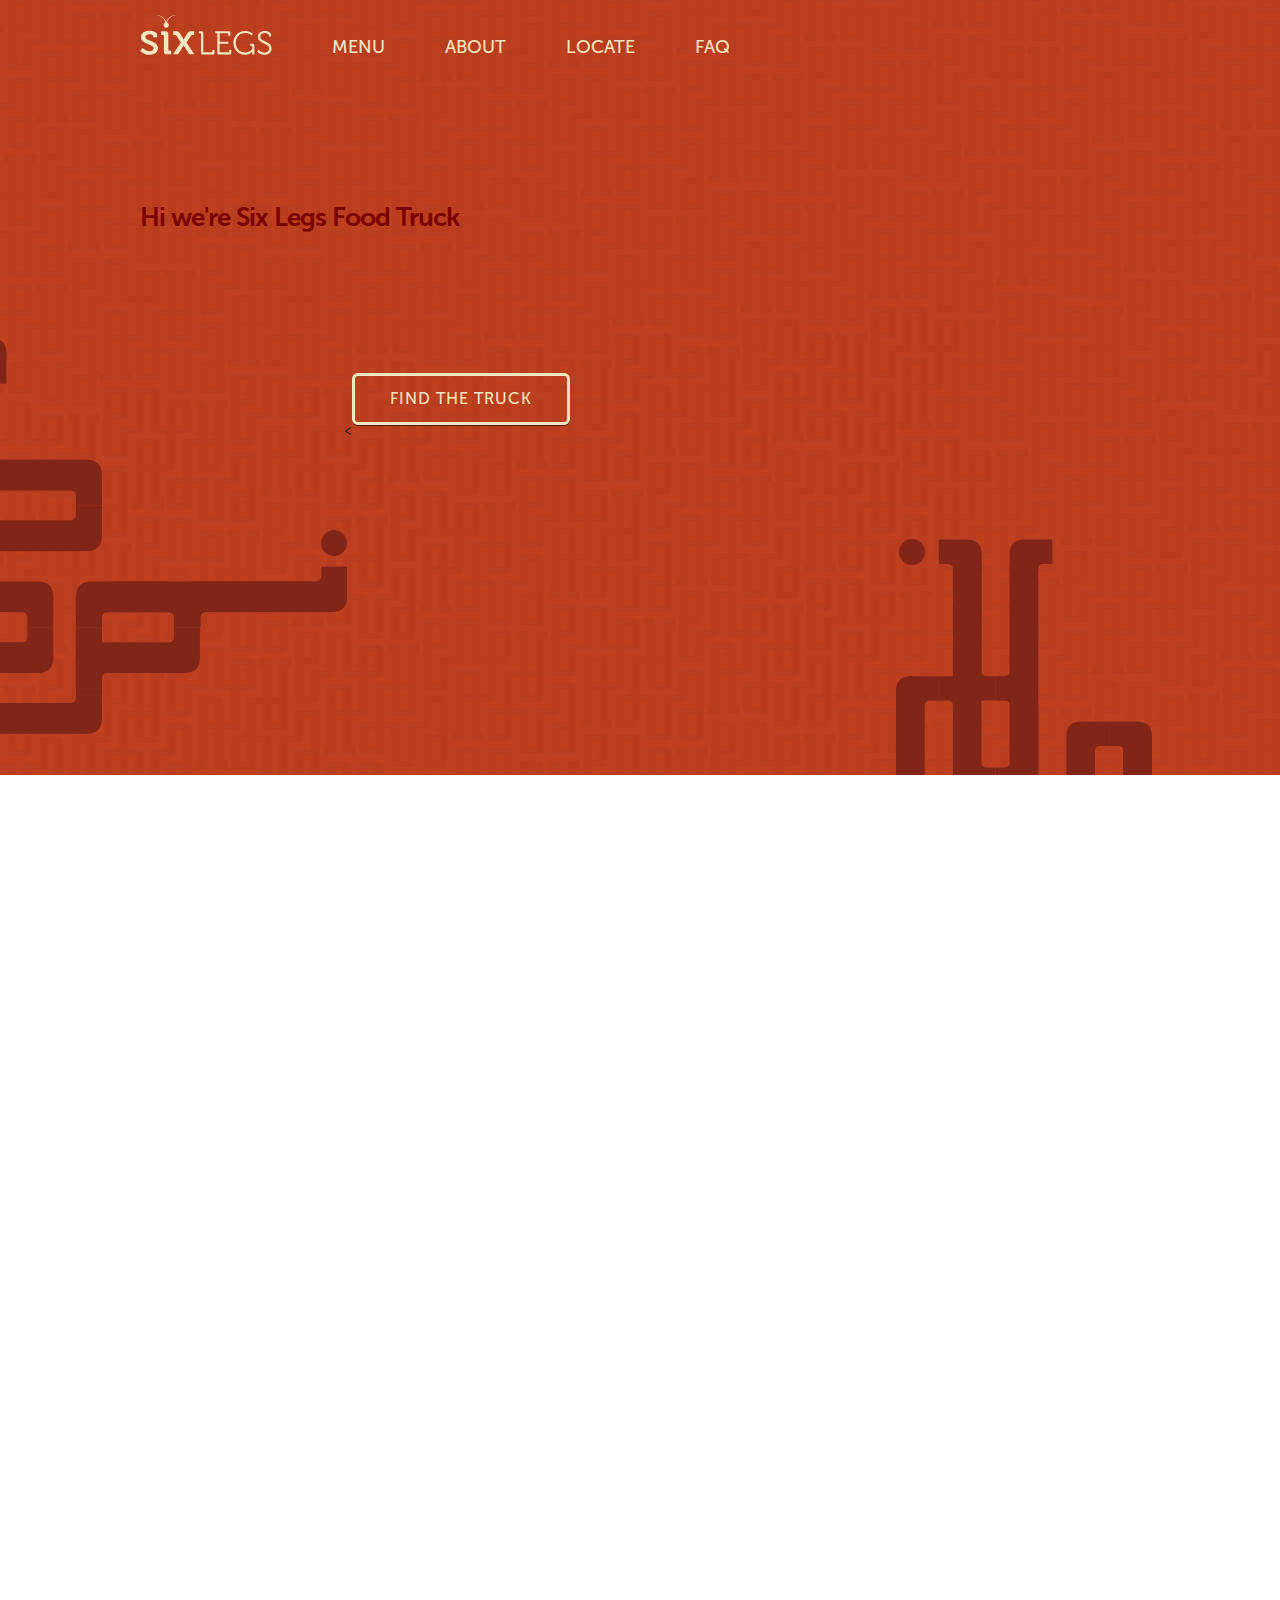
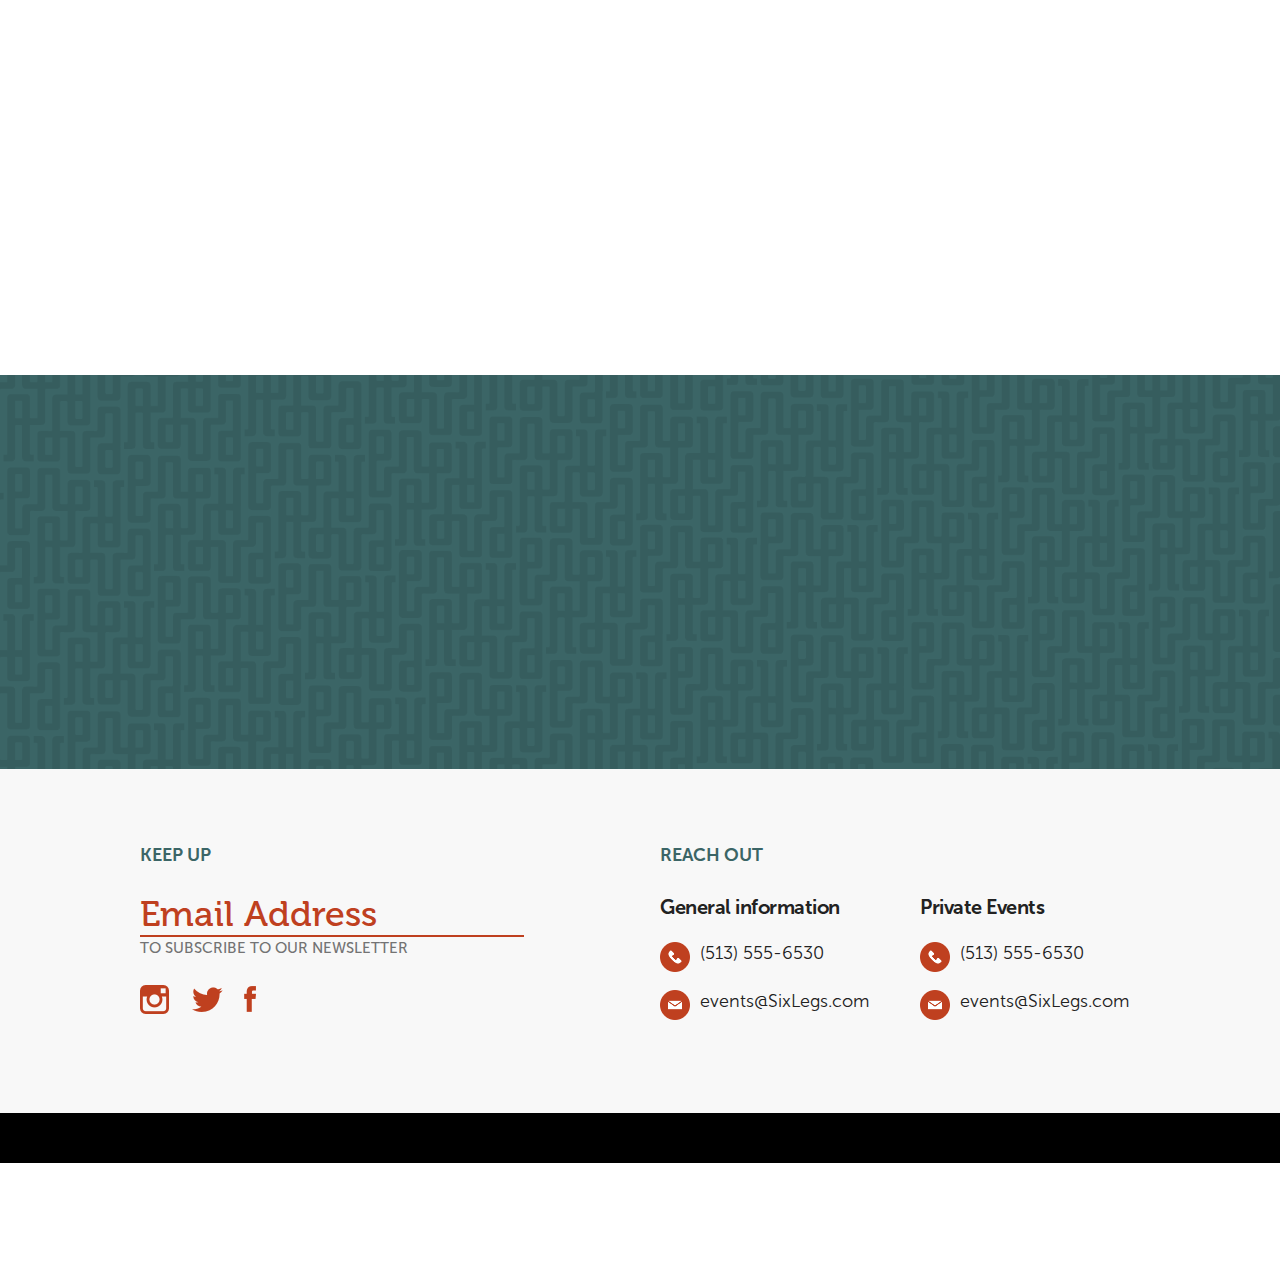
==== commit 2f3a4299: "saving" ====
--- a/index.html
+++ b/index.html
@@ -67,7 +67,7 @@
       <div class="wow fadeInRight"data-wow-offset="50">
         <h2 class="">Our Mission</h1>
         <p>At Six Legs we’re tying to cultivate a love for insect food which has been stigmatized in the western world. We believe that this delicious food has a place in our culture and could be a major factor in solving food security problems in our future.</p>
-        <a class="button" href="menu.html" data-hover="ABOUT US">About Us</a>
+        <a class="button" href="about.html" data-hover="ABOUT US">About Us</a>
       </div>
     </div>
   </div>
--- a/sass/app.css
+++ b/sass/app.css
@@ -329,6 +329,16 @@
   -webkit-animation-delay: 0.5s;
   -moz-animation-delay: 0.5s;
   animation-delay: 0.5s; }
+
+.delayone {
+  -webkit-animation-delay: 1s;
+  -moz-animation-delay: 1s;
+  animation-delay: 1s; }
+
+.delay17 {
+  -webkit-animation-delay: 1.7s;
+  -moz-animation-delay: 1.7s;
+  animation-delay: 1.7s; }
 
 .delay25 {
   -webkit-animation-delay: 2.5s;
@@ -393,11 +403,12 @@
 h2 {
   font-family: museo, sans-serif;
   font-weight: 700;
-  font-size: 56px; }
+  font-size: 56px;
+  letter-spacing: 1px; }
 
 h3, .footer input {
   font-family: museo, sans-serif;
-  font-weight: 700;
+  font-weight: 500;
   font-size: 36px; }
 
 h4 {
@@ -412,14 +423,15 @@
 
 p, .menuItem:after {
   font-family: museoSans, sans-serif;
-  font-weight: 500;
+  font-weight: 300;
   font-size: 18px;
-  line-height: 22px; }
+  line-height: 23px; }
 
 p.sub, .sub.menuItem:after {
   font-family: museoSans, sans-serif;
   font-weight: 500;
-  font-size: 16px; }
+  font-size: 15px;
+  text-transform: uppercase; }
 
 a.button {
   position: relative;
@@ -529,6 +541,9 @@
 .hide {
   visibility: hidden; }
 
+.disabled {
+  cursor: not-allowed; }
+
 .footer {
   background-color: #F8F8F8;
   padding: 75px 0; }
@@ -782,8 +797,16 @@
 .faq p, .faq .menuItem:after {
   margin-bottom: 8px; }
 
+.pageHero {
+  margin-top: 80px;
+  width: 100%;
+  height: 450px;
+  background-image: url("../images/taco_hero.jpg");
+  background-position: center center;
+  background-size: cover; }
+
 .pageTitle {
-  padding: 140px 0px 90px 0px; }
+  padding: 60px 0px 30px 0px; }
 
 .pageTitle h2 {
   color: #BF401F; }
@@ -792,11 +815,10 @@
   max-width: 600px; }
 
 .menuStripe {
-  background-color: #BF401F;
-  color: white;
+  color: #3B6566;
   padding: 25px 0px;
-  margin-bottom: 80px;
-  text-align: center; }
+  margin-bottom: 50px;
+  text-align: left; }
 
 .menuStripe h4 {
   margin: 0; }
@@ -979,24 +1001,52 @@
   margin-left: 15px; }
 
 .pageTitle.blue {
+  margin-top: 80px;
   background-color: #3B6566;
+  height: 450px;
   color: white;
   background-image: url("../images/patternFineBlack.png");
   background-size: cover; }
 
 .pageTitle.blue h2 {
-  color: #F0E6BF;
-  width: 700px;
+  color: white;
+  width: 800px;
+  margin-top: 60px;
   margin-bottom: 40px; }
 
+.intro-subtext {
+  background-color: #F8F8F8;
+  padding: 50px; }
+
+.intro-subtext p, .intro-subtext .menuItem:after {
+  display: block;
+  position: relative;
+  margin: 0px auto 0px auto;
+  text-align: center;
+  font-size: 25px;
+  font-weight: 300;
+  line-height: 31px;
+  color: #3B6566;
+  width: 900px; }
+
+p.intro-subtext:after, .intro-subtext.menuItem:after {
+  content: "";
+  display: block;
+  background-color: #BF401F;
+  height: 4px;
+  width: 300px;
+  margin: 0 auto;
+  margin-top: 40px; }
+
 .envCompare h3, .envCompare .footer input, .footer .envCompare input {
+  position: relative;
   text-align: center;
   color: #BF401F;
-  margin-top: 90px; }
+  margin-top: 130px; }
 
 .toggleBar {
   width: 100%;
-  border: 5px solid #BF401F;
+  border: 4px solid #BF401F;
   border-radius: 6px;
   margin: 50px 0px 70px 0px;
   white-space: nowrap;
@@ -1023,20 +1073,20 @@
 
 .toggleItem.middle:before {
   content: "";
-  width: 5px;
+  width: 4px;
   height: 100%;
   background-color: #BF401F;
   position: absolute;
-  left: -5px;
+  left: -4px;
   top: 0; }
 
 .toggleItem.middle:after {
   content: "";
-  width: 5px;
+  width: 4px;
   height: 100%;
   background-color: #BF401F;
   position: absolute;
-  right: -5px;
+  right: -4px;
   top: 0; }
 
 .toggleItem.active {
@@ -1061,36 +1111,88 @@
   width: 550px;
   margin-bottom: 80px; }
 
+#delicious {
+  -webkit-animation-delay: 0.5s;
+  -moz-animation-delay: 0.5s;
+  animation-delay: 0.5s;
+  -webkit-animation-duration: 1s;
+  -moz-animation-duration: 1s;
+  animation-duration: 1s;
+  -webkit-animation-fill-mode: both;
+  -moz-animation-fill-mode: both;
+  animation-fill-mode: both;
+  -webkit-animation-timing-function: easeOutQuint;
+  -moz-animation-timing-function: easeOutQuint;
+  animation-timing-function: easeOutQuint; }
+
+#nutritious {
+  -webkit-animation-delay: 0.8s;
+  -moz-animation-delay: 0.8s;
+  animation-delay: 0.8s;
+  -webkit-animation-duration: 1s;
+  -moz-animation-duration: 1s;
+  animation-duration: 1s;
+  -webkit-animation-fill-mode: both;
+  -moz-animation-fill-mode: both;
+  animation-fill-mode: both;
+  -webkit-animation-timing-function: easeOutQuint;
+  -moz-animation-timing-function: easeOutQuint;
+  animation-timing-function: easeOutQuint; }
+
+#sustainable {
+  -webkit-animation-delay: 1.1s;
+  -moz-animation-delay: 1.1s;
+  animation-delay: 1.1s;
+  -webkit-animation-duration: 1s;
+  -moz-animation-duration: 1s;
+  animation-duration: 1s;
+  -webkit-animation-fill-mode: both;
+  -moz-animation-fill-mode: both;
+  animation-fill-mode: both;
+  -webkit-animation-timing-function: easeOutQuint;
+  -moz-animation-timing-function: easeOutQuint;
+  animation-timing-function: easeOutQuint; }
+
+#tagline {
+  -webkit-animation-delay: 1.7s;
+  -moz-animation-delay: 1.7s;
+  animation-delay: 1.7s;
+  -webkit-animation-duration: 1.5s;
+  -moz-animation-duration: 1.5s;
+  animation-duration: 1.5s;
+  -webkit-animation-fill-mode: both;
+  -moz-animation-fill-mode: both;
+  animation-fill-mode: both;
+  -webkit-animation-timing-function: easeOutQuint;
+  -moz-animation-timing-function: easeOutQuint;
+  animation-timing-function: easeOutQuint; }
+
 .pageTitle.about h2 {
   display: inline-block;
   position: relative;
-  color: #3B6566;
-  text-align: center;
-  padding: 0 45px; }
+  color: #3B6566; }
+
+.even {
+  display: flex;
+  justify-content: space-between; }
 
 .pageTitle.about {
   padding: 200px 0; }
 
-.pageTitle.about h2:first-of-type {
-  padding: 0 45px 0 0; }
-
 .pageTitle.about h2:first-of-type:after {
   content: "+";
   position: absolute;
   color: #BF401F;
   font-size: 30px;
-  right: -8px;
+  right: -43px;
   bottom: 14px; }
-
-.pageTitle.about h2:last-of-type {
-  padding: 0 0 0 45px; }
 
 .pageTitle.about h2:last-of-type:after {
   content: "+";
   position: absolute;
   color: #BF401F;
   font-size: 30px;
-  left: -10px;
+  left: -43px;
   bottom: 14px; }
 
 .pageTitle.about p, .pageTitle.about .menuItem:after {
@@ -1108,29 +1210,93 @@
   font-weight: 500; }
 
 .aboutStripe {
+  position: relative;
   background-color: #3B6566;
   color: white;
   padding: 40px 0px;
-  margin-bottom: 80px;
+  margin-bottom: 120px;
   text-align: left; }
 
 .aboutStripe h4 {
-  margin: 0; }
+  margin-bottom: 10px; }
 
 .aboutStripe h4.quote {
-  margin: 0;
+  position: absolute;
+  top: 90px;
+  right: 70px;
+  font-weight: 300;
+  width: 400px;
+  color: #6CB6BC;
+  z-index: 99; }
+
+.aboutStripe h4.quote:before {
+  content: '“';
+  position: absolute;
+  font-size: 87px;
+  left: -40px;
+  top: -20px;
   color: #6CB6BC; }
 
+.aboutStripe h4.quote:after {
+  content: '”';
+  position: absolute;
+  font-size: 87px;
+  right: 190px;
+  bottom: -60px;
+  color: #6CB6BC; }
+
+#blue1 {
+  position: absolute;
+  top: -170px;
+  right: 120px;
+  z-index: -99;
+  -webkit-animation-delay: 0.5s;
+  -moz-animation-delay: 0.5s;
+  animation-delay: 0.5s; }
+
+#blue2 {
+  position: absolute;
+  bottom: -168px;
+  right: 300px;
+  z-index: -99;
+  -webkit-animation-delay: 0.5s;
+  -moz-animation-delay: 0.5s;
+  animation-delay: 0.5s; }
+
 .aboutStripe p, .aboutStripe .menuItem:after {
-  max-width: 500px;
-  font-weight: 300; }
+  font-weight: 100; }
 
 .aboutReasons h2 {
   max-width: 600px;
-  color: #3B6566; }
+  color: #3B6566;
+  margin-bottom: 100px; }
+
+.aboutReasons {
+  margin-bottom: 150px; }
 
 .aboutReasons .menuItem {
-  height: 200px;
+  height: 175px;
   text-align: left; }
 
+.aboutReasons .menuText {
+  padding-left: 75px;
+  padding-top: 15px;
+  height: 100%;
+  width: 100%;
+  box-sizing: border-box; }
+
+.aboutReasons .menuText img {
+  position: absolute;
+  left: 15px;
+  top: 15px;
+  width: 40px; }
+
+.aboutReasons .menuItem:after {
+  text-align: left;
+  bottom: 25px;
+  left: 75px; }
+
+.aboutReasons .menuItem.taste:after {
+  content: "Explore our menu"; }
+
 /*# sourceMappingURL=app.css.map */
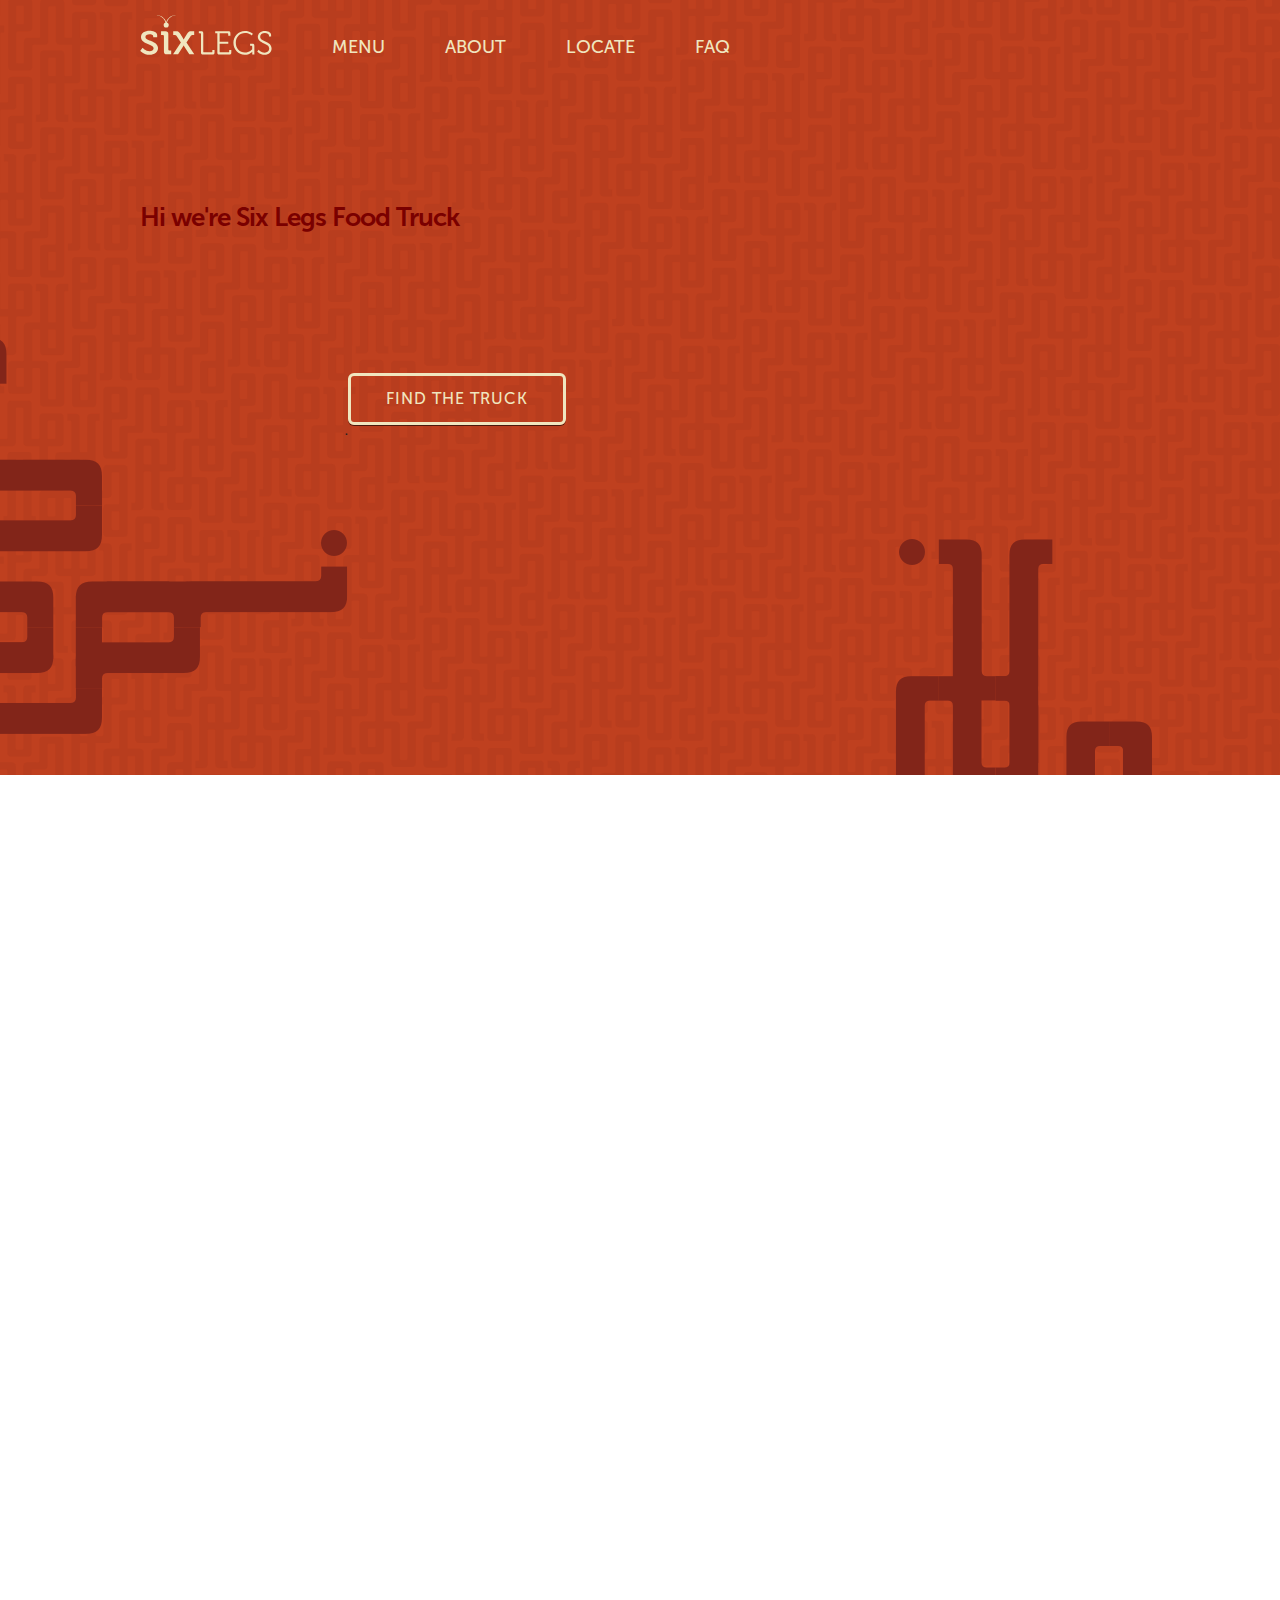
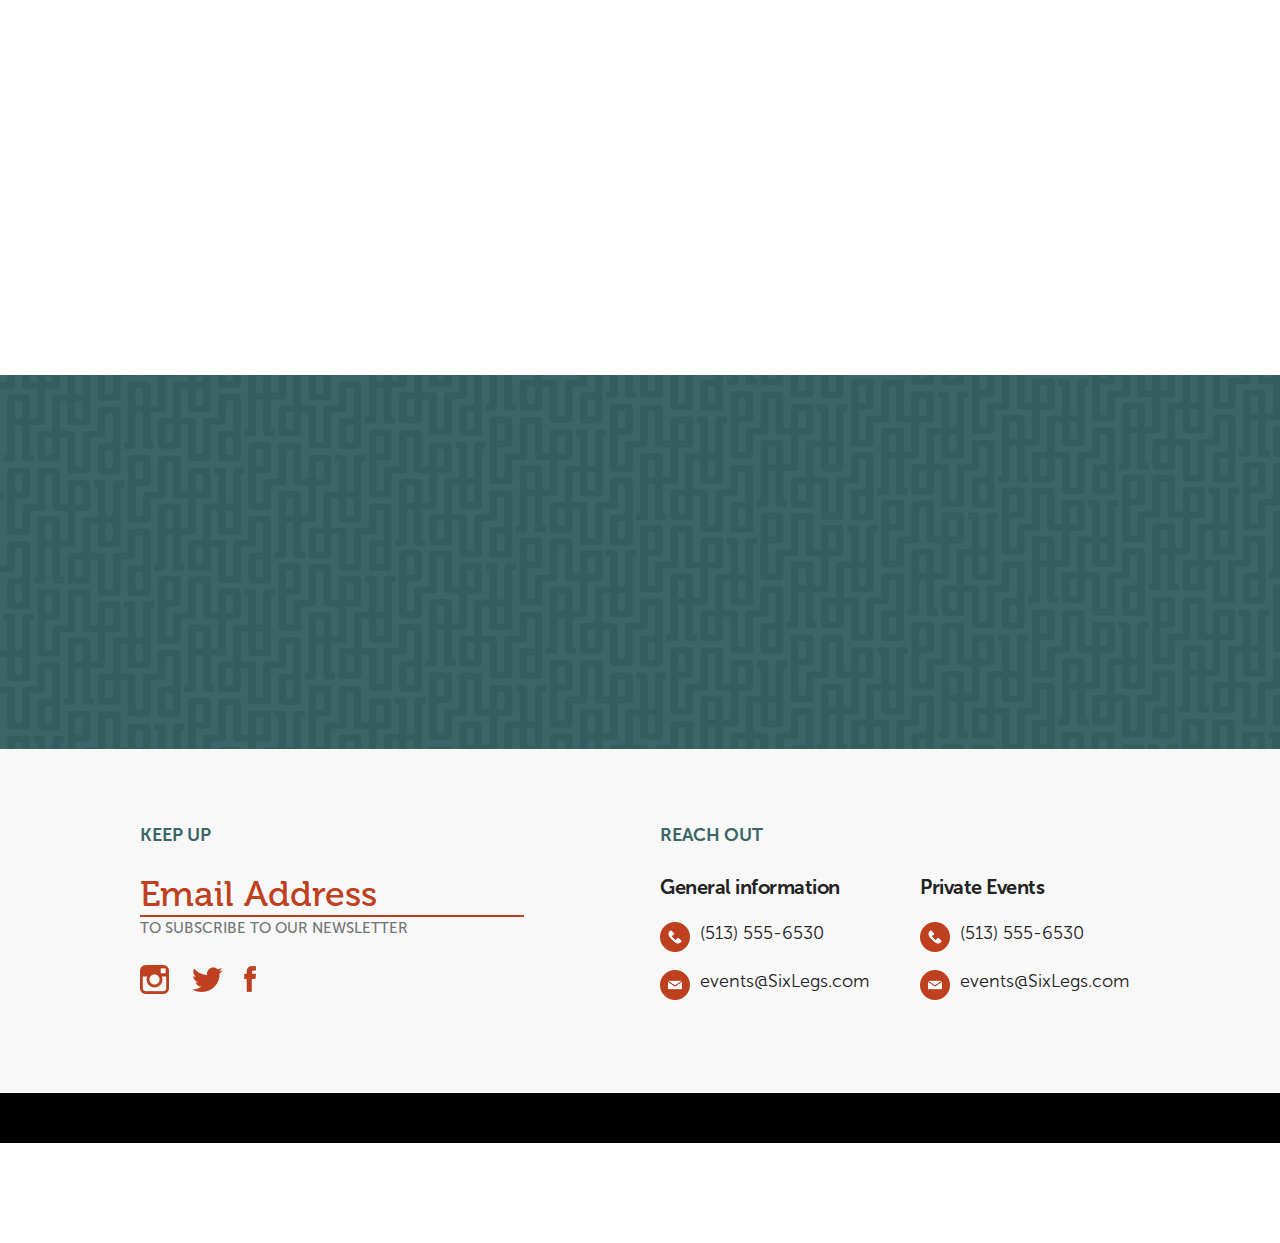
==== commit 05522b63: "lots" ====
--- a/index.html
+++ b/index.html
@@ -15,7 +15,6 @@
 
   <!-- FONT
   –––––––––––––––––––––––––––––––––––––––––––––––––– -->
-  <link href="//fonts.googleapis.com/css?family=Raleway:400,300,600" rel="stylesheet" type="text/css">
 
   <!-- CSS
   –––––––––––––––––––––––––––––––––––––––––––––––––– -->
@@ -29,13 +28,16 @@
   <link rel="icon" type="image/png" href="images/favicon.png">
 
   <script src="js/jquery-2.2.1.min.js"></script>
+  <script>
+    $('.allButNav').css('display', 'none');
+  </script>
   <script src="js/wow.js"></script>
 
 </head>
 <body>
 
   <!-- Navigation Light -->
-  <div class="navigation slideFromTop delayhalf">
+  <div class="navigation home slideFromTop delayhalf">
     <div class="container">
       <img class="lightLogo" src="images/lightMark.svg">
       <ul>
@@ -47,6 +49,7 @@
     </div>
   </div>
 
+  <div class="allButNav">
   <!-- Hero -->
   <div class="u-full-width hero slideFromTop delayhalf">
     <img class="heroPattern" ID="rightPattern" src="images/right_pattern.png">
@@ -54,7 +57,7 @@
     <div class="container">
       <h4 class="slideUp delay25">Hi we're Six Legs Food Truck</h4>
       <img class="slideFromTop delayhalf" ID="bugin" src="images/empty.png">
-      <<a class="button ghost slideDown delay25" href="locate.html" data-hover="FIND THE TRUCK">Find the truck</a>
+      .<a class="button ghost slideDown delay25" href="locate.html" data-hover="FIND THE TRUCK">Find the truck</a>
     <!--<h1>We serve insect street food that’s good for you and the environment.</h1>-->
     </div>
     <!--<img ID="pattern1" src="images/empty.png">-->
@@ -64,7 +67,7 @@
   <div class="u-full-width photoText">
     <div class="photo wow slideInLeft" data-wow-offset="220"></div>
     <div class="text">
-      <div class="wow fadeInRight"data-wow-offset="50">
+      <div class="wow fadeInRight"data-wow-offset="100">
         <h2 class="">Our Mission</h1>
         <p>At Six Legs we’re tying to cultivate a love for insect food which has been stigmatized in the western world. We believe that this delicious food has a place in our culture and could be a major factor in solving food security problems in our future.</p>
         <a class="button" href="about.html" data-hover="ABOUT US">About Us</a>
@@ -142,9 +145,21 @@
   </div>
   <div class="u-full-width copyright">
   </div>
+</div>
 
+<script>
+$('a').click(function() {
+  var selected = $(this);
+  event.preventDefault();
+  if (selected.hasClass("disabled")) {
+    //do something else?
+  } else {
+      newLocation = this.href;
+      $('body').fadeOut(750, newpage);
+    }
+});
 
-
+</script>
 <script src="js/app.js"></script>
 <!-- End Document
   –––––––––––––––––––––––––––––––––––––––––––––––––– -->
--- a/sass/app.css
+++ b/sass/app.css
@@ -324,6 +324,40 @@
   -webkit-animation-name: slideDown;
   -moz-animation-name: slideDown;
   animation-name: slideDown; }
+
+@-webkit-keyframes heroIntro {
+  from {
+    opacity: 0;
+    -webkit-transform: translate3d(0, -30px, 0); }
+  to {
+    opacity: 1;
+    -webkit-transform: translate3d(0, 0, 0); } }
+@-moz-keyframes heroIntro {
+  from {
+    opacity: 0;
+    -moz-transform: translate3d(0, -30px, 0); }
+  to {
+    opacity: 1;
+    -moz-transform: translate3d(0, 0, 0); } }
+@keyframes heroIntro {
+  from {
+    opacity: 0;
+    -webkit-transform: translate3d(0, -30px, 0);
+    -moz-transform: translate3d(0, -30px, 0);
+    -ms-transform: translate3d(0, -30px, 0);
+    -o-transform: translate3d(0, -30px, 0);
+    transform: translate3d(0, -30px, 0); }
+  to {
+    opacity: 1;
+    -webkit-transform: translate3d(0, 0, 0);
+    -moz-transform: translate3d(0, 0, 0);
+    -ms-transform: translate3d(0, 0, 0);
+    -o-transform: translate3d(0, 0, 0);
+    transform: translate3d(0, 0, 0); } }
+.heroIntro {
+  -webkit-animation-name: heroIntro;
+  -moz-animation-name: heroIntro;
+  animation-name: heroIntro; }
 
 .delayhalf {
   -webkit-animation-delay: 0.5s;
@@ -421,13 +455,13 @@
   font-weight: 700;
   font-size: 20px; }
 
-p, .menuItem:after {
+p, .menuItem:after, .photoCaption {
   font-family: museoSans, sans-serif;
   font-weight: 300;
   font-size: 18px;
   line-height: 23px; }
 
-p.sub, .sub.menuItem:after {
+p.sub, .sub.menuItem:after, .marker:after, .sub.photoCaption {
   font-family: museoSans, sans-serif;
   font-weight: 500;
   font-size: 15px;
@@ -455,6 +489,7 @@
 
 a.button.ghost {
   background-color: rgba(191, 64, 31, 0);
+  display: inline-block;
   color: #F0E6BF;
   border: 3px solid #F0E6BF;
   -webkit-box-shadow: 0px 0px 0px #BF401F;
@@ -548,11 +583,11 @@
   background-color: #F8F8F8;
   padding: 75px 0; }
 
-p.subtitle, .subtitle.menuItem:after {
+p.subtitle, .subtitle.menuItem:after, .subtitle.photoCaption {
   color: #3B6566;
   font-weight: 700; }
 
-p.sub, .sub.menuItem:after {
+p.sub, .sub.menuItem:after, .marker:after, .sub.photoCaption {
   color: #737373; }
 
 .footer form {
@@ -595,6 +630,9 @@
   top: 0;
   left: 0;
   width: 100%;
+  height: 80px; }
+
+.navigation.home {
   -webkit-animation-duration: 1s;
   -moz-animation-duration: 1s;
   animation-duration: 1s;
@@ -623,6 +661,9 @@
   font-weight: 500;
   font-size: 18px;
   text-transform: uppercase; }
+
+.navigation.navLight {
+  background-color: white; }
 
 .navigation.navLight li a {
   color: #BF401F; }
@@ -761,14 +802,14 @@
 .photoText .text h2 {
   color: #3B6566; }
 
-.photoText .text p, .photoText .text .menuItem:after {
+.photoText .text p, .photoText .text .menuItem:after, .photoText .text .photoCaption {
   max-width: 525px; }
 
 .faq {
   background-color: #3B6566;
   color: white;
   text-align: center;
-  padding: 30px 0px;
+  padding: 50px 0px;
   background-image: url("../images/patternFineBlack.png");
   background-size: cover;
   overflow: hidden; }
@@ -776,7 +817,7 @@
 .faq h2 {
   display: inline-block;
   position: relative;
-  margin-bottom: 100px; }
+  margin-bottom: 40px; }
 
 .faq h2:before {
   content: '“';
@@ -794,24 +835,44 @@
   bottom: -30px;
   color: #6CB6BC; }
 
-.faq p, .faq .menuItem:after {
+.faq p, .faq .menuItem:after, .faq .photoCaption {
   margin-bottom: 8px; }
 
 .pageHero {
   margin-top: 80px;
   width: 100%;
-  height: 450px;
+  height: 550px;
   background-image: url("../images/taco_hero.jpg");
   background-position: center center;
   background-size: cover; }
 
+.tacoHero {
+  -webkit-animation-duration: 1.5s;
+  -moz-animation-duration: 1.5s;
+  animation-duration: 1.5s;
+  -webkit-animation-fill-mode: both;
+  -moz-animation-fill-mode: both;
+  animation-fill-mode: both;
+  -webkit-animation-timing-function: easeOutQuint;
+  -moz-animation-timing-function: easeOutQuint;
+  animation-timing-function: easeOutQuint; }
+
 .pageTitle {
-  padding: 60px 0px 30px 0px; }
+  padding: 60px 0px 30px 0px;
+  -webkit-animation-duration: 1.5s;
+  -moz-animation-duration: 1.5s;
+  animation-duration: 1.5s;
+  -webkit-animation-fill-mode: both;
+  -moz-animation-fill-mode: both;
+  animation-fill-mode: both;
+  -webkit-animation-timing-function: easeOutQuint;
+  -moz-animation-timing-function: easeOutQuint;
+  animation-timing-function: easeOutQuint; }
 
 .pageTitle h2 {
   color: #BF401F; }
 
-.pageTitle p, .pageTitle .menuItem:after {
+.pageTitle p, .pageTitle .menuItem:after, .pageTitle .photoCaption {
   max-width: 600px; }
 
 .menuStripe {
@@ -888,7 +949,7 @@
   color: #BF401F;
   margin-bottom: 0; }
 
-.menuItem p, .menuItem .menuItem:after {
+.menuItem p, .menuItem .menuItem:after, .menuItem .photoCaption {
   color: black; }
 
 .menuItem.spider img {
@@ -937,7 +998,8 @@
 
 .schedule .active h4,
 .schedule .active p.time,
-.schedule .active .time.menuItem:after {
+.schedule .active .time.menuItem:after,
+.schedule .active .time.photoCaption {
   color: #3B6566; }
 
 .schedule h4:after {
@@ -1018,7 +1080,7 @@
   background-color: #F8F8F8;
   padding: 50px; }
 
-.intro-subtext p, .intro-subtext .menuItem:after {
+.intro-subtext p, .intro-subtext .menuItem:after, .intro-subtext .photoCaption {
   display: block;
   position: relative;
   margin: 0px auto 0px auto;
@@ -1029,7 +1091,7 @@
   color: #3B6566;
   width: 900px; }
 
-p.intro-subtext:after, .intro-subtext.menuItem:after {
+p.intro-subtext:after, .intro-subtext.menuItem:after, .intro-subtext.photoCaption:after {
   content: "";
   display: block;
   background-color: #BF401F;
@@ -1107,7 +1169,7 @@
   margin-bottom: 10px;
   width: 550px; }
 
-.toggleContent div p, .toggleContent div .menuItem:after {
+.toggleContent div p, .toggleContent div .menuItem:after, .toggleContent div .photoCaption {
   width: 550px;
   margin-bottom: 80px; }
 
@@ -1195,7 +1257,7 @@
   left: -43px;
   bottom: 14px; }
 
-.pageTitle.about p, .pageTitle.about .menuItem:after {
+.pageTitle.about p, .pageTitle.about .menuItem:after, .pageTitle.about .photoCaption {
   display: block;
   margin: 60px auto 30px auto;
   text-align: center;
@@ -1205,12 +1267,13 @@
   color: #737373;
   max-width: 650px; }
 
-.pageTitle.about p em, .pageTitle.about .menuItem:after em {
+.pageTitle.about p em, .pageTitle.about .menuItem:after em, .pageTitle.about .photoCaption em {
   font-style: normal;
   font-weight: 500; }
 
 .aboutStripe {
   position: relative;
+  opacity: 0;
   background-color: #3B6566;
   color: white;
   padding: 40px 0px;
@@ -1263,7 +1326,7 @@
   -moz-animation-delay: 0.5s;
   animation-delay: 0.5s; }
 
-.aboutStripe p, .aboutStripe .menuItem:after {
+.aboutStripe p, .aboutStripe .menuItem:after, .aboutStripe .photoCaption {
   font-weight: 100; }
 
 .aboutReasons h2 {
@@ -1299,4 +1362,254 @@
 .aboutReasons .menuItem.taste:after {
   content: "Explore our menu"; }
 
+.pageHero.culture {
+  background-image: url("../images/thai_dude.jpg");
+  background-position: center 65%; }
+
+.discoverStripe {
+  position: relative;
+  background-color: #3B6566;
+  padding: 30px 0px;
+  text-align: center;
+  color: white;
+  margin: 70px 0px; }
+
+.discoverStripe h3, .discoverStripe .footer input, .footer .discoverStripe input {
+  margin: 0 0 10px 0; }
+
+.discoverStripe div {
+  width: 750px;
+  margin: 0 auto; }
+
+.discoverStripe p, .discoverStripe .menuItem:after, .discoverStripe .photoCaption {
+  margin: 0; }
+
+.map {
+  position: relative;
+  padding: 0 0 0 120px;
+  overflow: hidden; }
+
+.map img {
+  margin: 0 auto; }
+
+.marker {
+  position: absolute;
+  height: 25px;
+  width: 25px;
+  background: #BF401F;
+  border-radius: 25px;
+  border: 4px solid white;
+  cursor: pointer; }
+
+.marker:after {
+  content: "Locust";
+  position: absolute;
+  padding: 10px 20px;
+  background-color: white;
+  top: -55px;
+  box-shadow: 0px 3px 5px #CCCCCC;
+  left: -35px;
+  opacity: 0;
+  -webkit-transition: all 0.3s ease;
+  -moz-transition: all 0.3s ease;
+  transition: all 0.3s ease; }
+
+.marker:hover:after {
+  opacity: 1; }
+
+#israel {
+  top: 33%;
+  left: 55%; }
+
+#m2 {
+  top: 28%;
+  left: 75%; }
+
+#m3 {
+  top: 40%;
+  left: 16%; }
+
+#m4 {
+  top: 57%;
+  left: 76%; }
+
+#m5 {
+  top: 49%;
+  left: 44%; }
+
+#m6 {
+  top: 63%;
+  left: 28%; }
+
+#m7 {
+  top: 78%;
+  left: 52%; }
+
+.modal {
+  opacity: 0;
+  visibility: hidden;
+  height: 600px;
+  width: 1000px;
+  background-color: #BF401F;
+  position: fixed;
+  right: 0;
+  left: 0;
+  margin-right: auto;
+  margin-left: auto;
+  top: 20%;
+  -webkit-transform: scale(0.9);
+  -moz-transform: scale(0.9);
+  -ms-transform: scale(0.9);
+  -o-transform: scale(0.9);
+  transform: scale(0.9);
+  z-index: 999;
+  -webkit-transition: visibility 0s ease 0s, opacity 0.5s ease 0.3s, -webkit-transform 0.5s ease-out 0.3s;
+  -moz-transition: visibility 0s ease 0s, opacity 0.5s ease 0.3s, -moz-transform 0.5s ease-out 0.3s;
+  transition: visibility 0s ease 0s, opacity 0.5s ease 0.3s, transform 0.5s ease-out 0.3s; }
+
+.modal.active {
+  opacity: 1;
+  visibility: visible;
+  -webkit-transform: scale(1);
+  -moz-transform: scale(1);
+  -ms-transform: scale(1);
+  -o-transform: scale(1);
+  transform: scale(1); }
+
+.modal .left {
+  float: left;
+  width: 50%;
+  height: 100%;
+  background-image: url("../images/locust.jpg");
+  background-position: center center;
+  background-size: cover;
+  box-sizing: border-box; }
+
+.modal .right {
+  float: left;
+  color: white;
+  padding: 40px;
+  width: 50%;
+  height: 100%;
+  box-sizing: border-box; }
+
+.modal .right p.sub, .modal .right .sub.menuItem:after, .modal .right .marker:after, .modal .right .sub.photoCaption {
+  color: #7A0000;
+  margin-bottom: 50px; }
+
+.modal .right h3, .modal .right .footer input, .footer .modal .right input {
+  margin-bottom: 0; }
+
+.modal:after {
+  content: "x";
+  font-family: museoSans;
+  font-weight: 100;
+  font-size: 46px;
+  position: absolute;
+  right: 10px;
+  top: -13px;
+  cursor: pointer; }
+
+.overlay {
+  display: none;
+  background-color: black;
+  opacity: 0.8;
+  position: fixed;
+  top: 0;
+  left: 0;
+  right: 0;
+  bottom: 0;
+  z-index: 99; }
+
+.alreadyEat {
+  margin-top: 160px;
+  margin-bottom: 120px; }
+
+.alreadyEat .heading {
+  margin-bottom: 90px; }
+
+.alreadyEat h5 {
+  margin: 0;
+  color: #BF401F; }
+
+.alreadyEat h4 {
+  position: relative;
+  margin-bottom: 35px;
+  color: #3B6566; }
+
+.alreadyEat h4:after {
+  content: "";
+  position: absolute;
+  background-color: #3B6566;
+  height: 3px;
+  width: 190px;
+  bottom: -3px;
+  left: 0; }
+
+.alreadyEat h2 {
+  color: #BF401F; }
+
+.alreadyEat p, .alreadyEat .menuItem:after, .alreadyEat .photoCaption {
+  max-width: 600px; }
+
+.alreadyEat .item {
+  text-align: center;
+  color: #3B6566; }
+
+.alreadyEat .item h2 {
+  color: #3B6566; }
+
+.alreadyEat .item img {
+  margin-bottom: 30px;
+  height: 150px; }
+
+.alreadyEat .item p, .alreadyEat .item .menuItem:after, .alreadyEat .item .photoCaption {
+  margin-bottom: 10px; }
+
+#fragments {
+  position: absolute;
+  right: 0;
+  top: -200px;
+  width: auto;
+  height: 125%;
+  z-index: -9; }
+
+.natural {
+  position: relative;
+  padding: 50px 0 150px 0;
+  background-color: #BF401F;
+  color: #F0E6BF; }
+
+#cave {
+  position: absolute;
+  left: 0;
+  top: 0;
+  height: 100%; }
+
+.photoCaption {
+  position: absolute;
+  left: 230px;
+  bottom: -90px;
+  background-color: #F0E6BF;
+  color: black;
+  padding: 10px 15px;
+  font-size: 15px; }
+
+.tacoIntro {
+  position: relative;
+  margin-top: 80px;
+  padding: 150px 0 300px 0; }
+
+#floatingTacos {
+  position: absolute;
+  left: 0;
+  width: 800px; }
+
+.tacoIntro .rating {
+  float: left;
+  margin-right: 15px; }
+
+.tacoIntro .numberReviews {
+  float: left; }
+
 /*# sourceMappingURL=app.css.map */
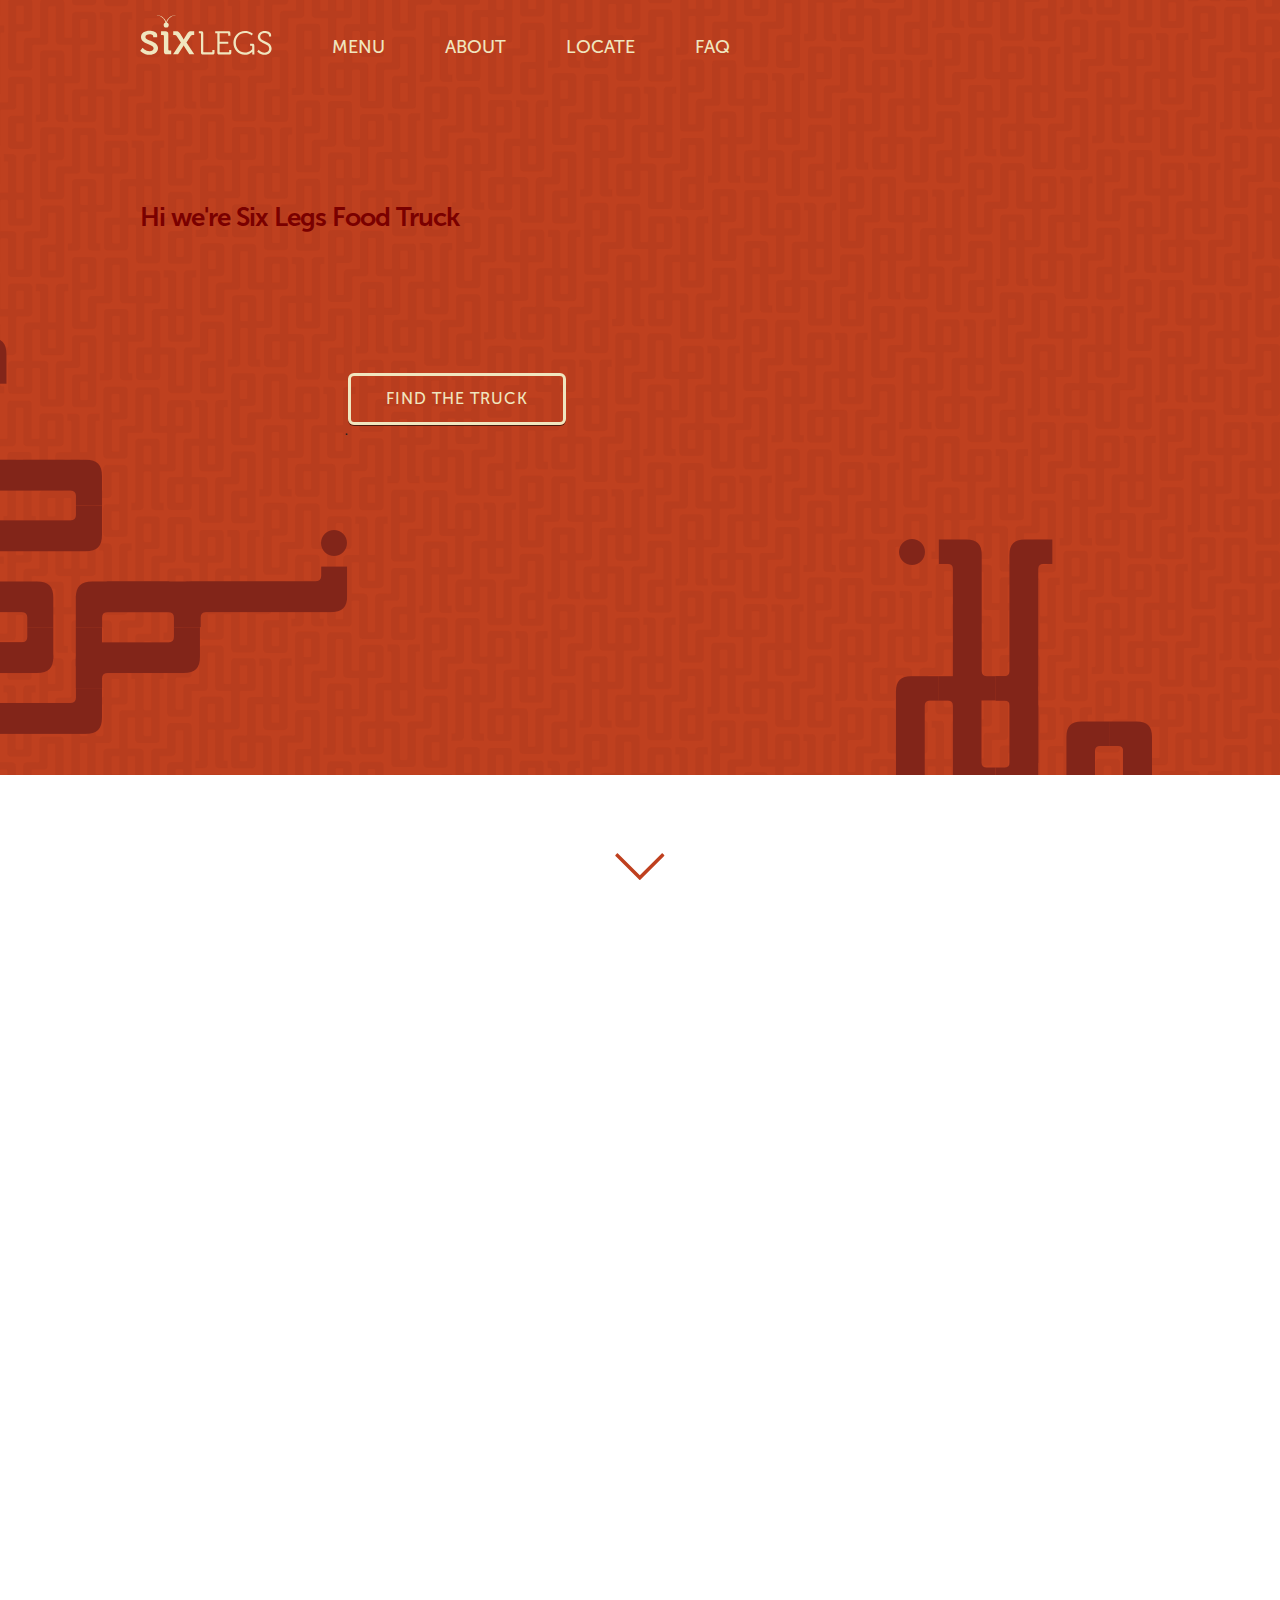
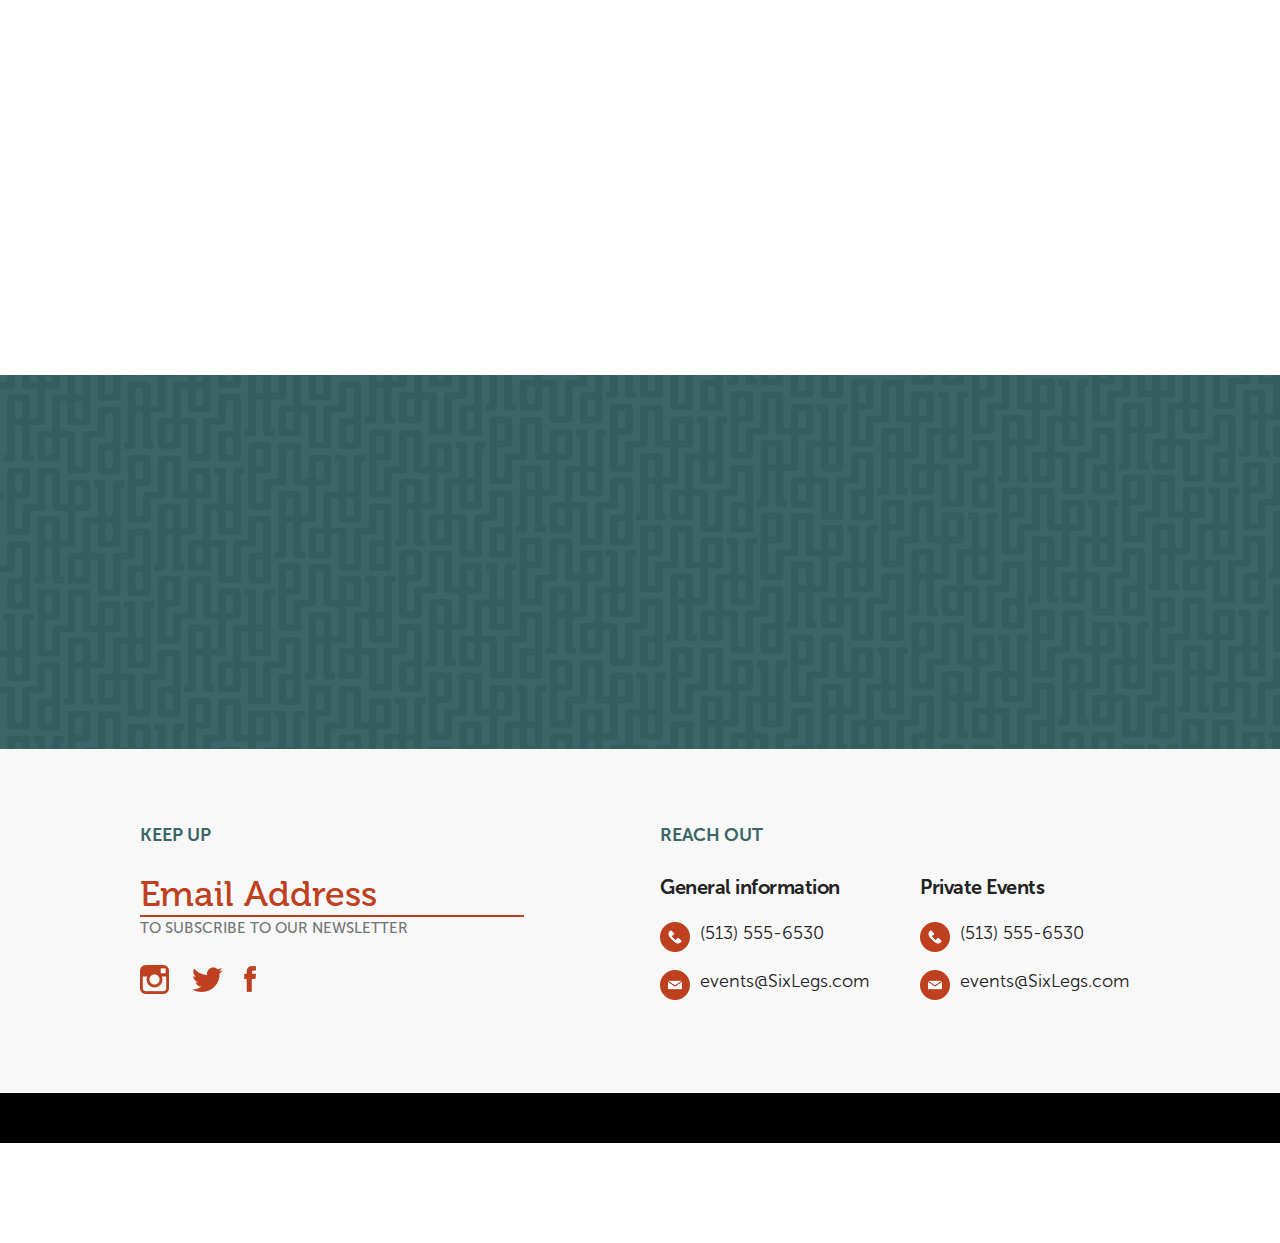
==== commit dca21a0c: "lots" ====
--- a/index.html
+++ b/index.html
@@ -29,7 +29,7 @@
 
   <script src="js/jquery-2.2.1.min.js"></script>
   <script>
-    $('.allButNav').css('display', 'none');
+    $('body').css('display', 'none');
   </script>
   <script src="js/wow.js"></script>
 
@@ -44,7 +44,7 @@
         <li><a href="menu.html">menu</a></li>
         <li><a href="about.html">about</a></li>
         <li><a href="locate.html">locate</a></li>
-        <li><a href="#">FAQ</a></li>
+        <li><a href="faq.html">FAQ</a></li>
       </ul>
     </div>
   </div>
@@ -61,6 +61,11 @@
     <!--<h1>We serve insect street food that’s good for you and the environment.</h1>-->
     </div>
     <!--<img ID="pattern1" src="images/empty.png">-->
+  </div>
+
+  <div id="arrowDown">
+    <div class="whiteCover wow fadeIn" data-wow-duration=".5s" data-wow-offset="170"></div>
+    <img class="slideFromTopShort delay25" src="images/arrowDown.svg">
   </div>
 
   <!-- Photo Text 50/50 -->
@@ -94,11 +99,11 @@
   <!-- FAQ link -->
   <div class="u-full-width faq">
     <div class="container">
-      <h2 class="wow slideFromTopShort" data-wow-duration="1s" data-wow-offset="25">Eating insects!?<br> +      <h2 class="wow slideFromTopShort" data-wow-duration="1s" data-wow-offset="50">Eating insects!?<br>  Are you crazy?</h1>
-      <div class="wow slideFromTopShort" data-wow-duration="1s" data-wow-offset="25">
+      <div class="wow slideFromTopShort" data-wow-duration="1s" data-wow-offset="50">
         <p>Have a lot of questions?</p>
-        <a class="button" href="menu.html" data-hover="READ THE FAQ">Read the FAQ</a>
+        <a class="button darkBG" href="faq.html" data-hover="READ THE FAQ">Read the FAQ</a>
     </div>
     </div>
   </div>
@@ -110,6 +115,7 @@
       <p class="subtitle">KEEP UP</p>
       <form >
         <input type="text" name="email" placeholder="Email Address">
+        <div class="formSubmit"></div>
       </form>
       <p class="sub">To subscribe to our newsletter</p>
       <img class="social" src="images/social_icons.png">
--- a/sass/app.css
+++ b/sass/app.css
@@ -48,10 +48,10 @@
     opacity: 0; }
   to {
     opacity: 1; } }
-.fadeInRight {
-  -webkit-animation: fadeInRight 1s easeOutQuint forwards;
-  -moz-animation: fadeInRight 1s easeOutQuint forwards;
-  animation: fadeInRight 1s easeOutQuint forwards; }
+.fadeIn {
+  -webkit-animation: fadeIn 1s easeOutQuint forwards;
+  -moz-animation: fadeIn 1s easeOutQuint forwards;
+  animation: fadeIn 1s easeOutQuint forwards; }
 
 @-webkit-keyframes fadeInLeft {
   from {
@@ -82,6 +82,31 @@
     -ms-transform: translate3d(0, 0, 0);
     -o-transform: translate3d(0, 0, 0);
     transform: translate3d(0, 0, 0); } }
+@-webkit-keyframes fadeColor {
+  from {
+    color: white; }
+  to {
+    color: initial; } }
+@-moz-keyframes fadeColor {
+  from {
+    color: white; }
+  to {
+    color: initial; } }
+@keyframes fadeColor {
+  from {
+    color: white; }
+  to {
+    color: initial; } }
+.fadeColor {
+  -webkit-animation: fadeColor 1s easeOutQuint forwards;
+  -moz-animation: fadeColor 1s easeOutQuint forwards;
+  animation: fadeColor 1s easeOutQuint forwards; }
+
+.fadeOut {
+  -webkit-animation: fadeIn 1s easeOutQuint forwards;
+  -moz-animation: fadeIn 1s easeOutQuint forwards;
+  animation: fadeIn 1s easeOutQuint forwards; }
+
 .fadeInLeft {
   -webkit-animation: fadeInLeft 1s easeOutQuint forwards;
   -moz-animation: fadeInLeft 1s easeOutQuint forwards;
@@ -359,6 +384,11 @@
   -moz-animation-name: heroIntro;
   animation-name: heroIntro; }
 
+.delay0 {
+  -webkit-animation-delay: 0s;
+  -moz-animation-delay: 0s;
+  animation-delay: 0s; }
+
 .delayhalf {
   -webkit-animation-delay: 0.5s;
   -moz-animation-delay: 0.5s;
@@ -378,6 +408,16 @@
   -webkit-animation-delay: 2.5s;
   -moz-animation-delay: 2.5s;
   animation-delay: 2.5s; }
+
+.delay3 {
+  -webkit-animation-delay: 3s;
+  -moz-animation-delay: 3s;
+  animation-delay: 3s; }
+
+.delay4 {
+  -webkit-animation-delay: 4s;
+  -moz-animation-delay: 4s;
+  animation-delay: 4s; }
 
 @font-face {
   font-family: museo;
@@ -455,17 +495,72 @@
   font-weight: 700;
   font-size: 20px; }
 
-p, .menuItem:after, .photoCaption {
+h5.body {
+  font-family: museoSans, sans-serif;
+  font-weight: 500;
+  font-size: 20px; }
+
+p, .photoCaption {
   font-family: museoSans, sans-serif;
   font-weight: 300;
   font-size: 18px;
   line-height: 23px; }
 
-p.sub, .sub.menuItem:after, .marker:after, .sub.photoCaption {
+p.sub, .marker:after, .sub.photoCaption {
   font-family: museoSans, sans-serif;
   font-weight: 500;
   font-size: 15px;
   text-transform: uppercase; }
+
+a.text {
+  position: relative;
+  color: #BF401F;
+  font-family: museoSans, sans-serif;
+  font-weight: 300;
+  font-size: 18px;
+  line-height: 23px;
+  text-decoration: none; }
+
+a.text:before {
+  content: "";
+  position: absolute;
+  left: 0px;
+  bottom: -2px;
+  height: 2px;
+  width: 100%;
+  background-color: #BF401F;
+  opacity: 0;
+  -webkit-transition: all 0.2s ease-in-out;
+  -moz-transition: all 0.2s ease-in-out;
+  transition: all 0.2s ease-in-out;
+  -webkit-transform: translateY(6px);
+  -moz-transform: translateY(6px);
+  -ms-transform: translateY(6px);
+  -o-transform: translateY(6px);
+  transform: translateY(6px); }
+
+a.text:hover {
+  color: #BF401F; }
+
+a.text:hover:before {
+  opacity: 1;
+  -webkit-transform: translateY(0px);
+  -moz-transform: translateY(0px);
+  -ms-transform: translateY(0px);
+  -o-transform: translateY(0px);
+  transform: translateY(0px); }
+
+a.text:after {
+  content: "";
+  position: absolute;
+  right: -20px;
+  bottom: 5px;
+  height: 14px;
+  width: 14px;
+  margin-top: 2px;
+  background-image: url("../images/arrow_right.png");
+  background-position: center center;
+  background-repeat: no-repeat; }
 
 a.button {
   position: relative;
@@ -550,6 +645,13 @@
   -o-transform: translateY(-6px);
   transform: translateY(-6px); }
 
+a.button.darkBG:hover:before {
+  -webkit-transform: translateY(0);
+  -moz-transform: translateY(0);
+  -ms-transform: translateY(0);
+  -o-transform: translateY(0);
+  transform: translateY(0); }
+
 a.button:hover:after {
   opacity: 1;
   -webkit-transform: translateY(-5px);
@@ -579,19 +681,55 @@
 .disabled {
   cursor: not-allowed; }
 
+.whiteCover {
+  position: absolute;
+  top: 0;
+  left: 0;
+  background-color: white;
+  height: 100%;
+  width: 100%;
+  z-index: 2; }
+
+#arrowDown {
+  position: fixed;
+  bottom: 20px;
+  left: 50%;
+  margin-left: -25px;
+  width: 50px;
+  height: 78px;
+  z-index: -9999;
+  overflow: hidden; }
+
+#arrowDown img {
+  position: absolute;
+  bottom: 0;
+  width: 50px;
+  height: auto;
+  -webkit-animation-duration: 1.5s;
+  -moz-animation-duration: 1.5s;
+  animation-duration: 1.5s;
+  -webkit-animation-fill-mode: both;
+  -moz-animation-fill-mode: both;
+  animation-fill-mode: both;
+  -webkit-animation-timing-function: easeOutQuint;
+  -moz-animation-timing-function: easeOutQuint;
+  animation-timing-function: easeOutQuint;
+  z-index: 1; }
+
 .footer {
   background-color: #F8F8F8;
   padding: 75px 0; }
 
-p.subtitle, .subtitle.menuItem:after, .subtitle.photoCaption {
+p.subtitle, .subtitle.photoCaption {
   color: #3B6566;
   font-weight: 700; }
 
-p.sub, .sub.menuItem:after, .marker:after, .sub.photoCaption {
+p.sub, .marker:after, .sub.photoCaption {
   color: #737373; }
 
 .footer form {
-  margin-bottom: 0; }
+  margin-bottom: 0;
+  position: relative; }
 
 .footer input {
   width: 80%;
@@ -613,7 +751,26 @@
     color: #BF401F; }
 
 .footer input:focus {
-  border: none; }
+  border: none;
+  border-bottom: 2px solid #BF401F; }
+
+.footer .formSubmit {
+  position: absolute;
+  content: "";
+  background-image: url("../images/arrow_right_white.png");
+  background-repeat: no-repeat;
+  background-position: center center;
+  width: 25px;
+  height: 25px;
+  border-radius: 25px;
+  background-color: #BF401F;
+  right: 77px;
+  top: 8px;
+  display: none;
+  -webkit-transition: all 0.5s ease;
+  -moz-transition: all 0.5s ease;
+  transition: all 0.5s ease;
+  cursor: pointer; }
 
 .footer .info img {
   width: 30px;
@@ -630,7 +787,16 @@
   top: 0;
   left: 0;
   width: 100%;
-  height: 80px; }
+  height: 80px;
+  -webkit-animation-duration: 0.5s;
+  -moz-animation-duration: 0.5s;
+  animation-duration: 0.5s;
+  -webkit-animation-fill-mode: both;
+  -moz-animation-fill-mode: both;
+  animation-fill-mode: both;
+  -webkit-animation-timing-function: easeOutQuint;
+  -moz-animation-timing-function: easeOutQuint;
+  animation-timing-function: easeOutQuint; }
 
 .navigation.home {
   -webkit-animation-duration: 1s;
@@ -688,6 +854,7 @@
   background: #BF401F; }
 
 .navigation li a:hover::after,
+.navigation li a.active:after,
 .navigation li a:focus::after {
   height: 5px;
   opacity: 1;
@@ -802,7 +969,7 @@
 .photoText .text h2 {
   color: #3B6566; }
 
-.photoText .text p, .photoText .text .menuItem:after, .photoText .text .photoCaption {
+.photoText .text p, .photoText .text .photoCaption {
   max-width: 525px; }
 
 .faq {
@@ -835,18 +1002,15 @@
   bottom: -30px;
   color: #6CB6BC; }
 
-.faq p, .faq .menuItem:after, .faq .photoCaption {
+.faq p, .faq .photoCaption {
   margin-bottom: 8px; }
 
 .pageHero {
   margin-top: 80px;
   width: 100%;
   height: 550px;
-  background-image: url("../images/taco_hero.jpg");
   background-position: center center;
-  background-size: cover; }
-
-.tacoHero {
+  background-size: cover;
   -webkit-animation-duration: 1.5s;
   -moz-animation-duration: 1.5s;
   animation-duration: 1.5s;
@@ -856,6 +1020,9 @@
   -webkit-animation-timing-function: easeOutQuint;
   -moz-animation-timing-function: easeOutQuint;
   animation-timing-function: easeOutQuint; }
+
+.tacoHero {
+  background-image: url("../images/taco_hero.jpg"); }
 
 .pageTitle {
   padding: 60px 0px 30px 0px;
@@ -872,7 +1039,7 @@
 .pageTitle h2 {
   color: #BF401F; }
 
-.pageTitle p, .pageTitle .menuItem:after, .pageTitle .photoCaption {
+.pageTitle p, .pageTitle .photoCaption {
   max-width: 600px; }
 
 .menuStripe {
@@ -899,24 +1066,6 @@
   -moz-transition: all 0.2s ease-out;
   transition: all 0.2s ease-out; }
 
-.menuItem:after {
-  content: "Learn More";
-  opacity: 0;
-  position: absolute;
-  color: #BF401F;
-  width: 100%;
-  text-align: center;
-  bottom: 25px;
-  left: 0;
-  -webkit-transition: all 0.2s ease-out;
-  -moz-transition: all 0.2s ease-out;
-  transition: all 0.2s ease-out;
-  -webkit-transform: translateY(50px);
-  -moz-transform: translateY(50px);
-  -ms-transform: translateY(50px);
-  -o-transform: translateY(50px);
-  transform: translateY(50px); }
-
 .menuItem:hover {
   box-shadow: 0px 3px 5px #CCCCCC;
   -webkit-transform: translateY(-3px);
@@ -925,14 +1074,11 @@
   -o-transform: translateY(-3px);
   transform: translateY(-3px); }
 
+/*
 .menuItem:hover:after {
   opacity: 1;
-  -webkit-transform: translateY(0);
-  -moz-transform: translateY(0);
-  -ms-transform: translateY(0);
-  -o-transform: translateY(0);
-  transform: translateY(0); }
-
+  @include transform(translateY(0));
+}*/
 .menuItem img {
   display: block;
   width: 220px;
@@ -943,14 +1089,16 @@
   position: absolute;
   bottom: 0px;
   width: 100%;
-  padding-bottom: 60px; }
+  padding-bottom: 60px;
+  padding-right: 15px; }
 
 .menuItem h4 {
   color: #BF401F;
   margin-bottom: 0; }
 
-.menuItem p, .menuItem .menuItem:after, .menuItem .photoCaption {
-  color: black; }
+.menuItem p, .menuItem .photoCaption {
+  color: black;
+  margin-bottom: 12px; }
 
 .menuItem.spider img {
   margin-top: 40px; }
@@ -958,11 +1106,82 @@
 .menuItem.cupcake img {
   width: 200px; }
 
+.menuTextLink {
+  position: relative;
+  display: inline-block;
+  color: #BF401F !important; }
+
+.menuTextLink:after {
+  content: "";
+  position: absolute;
+  right: -20px;
+  bottom: 5px;
+  height: 14px;
+  width: 14px;
+  margin-top: 2px;
+  background-image: url("../images/arrow_right.png");
+  background-position: center center;
+  background-repeat: no-repeat; }
+
+.menuTextLink:before {
+  content: "";
+  position: absolute;
+  left: 0px;
+  bottom: -2px;
+  height: 2px;
+  width: 100%;
+  background-color: #BF401F;
+  opacity: 0;
+  -webkit-transition: all 0.2s ease-in-out;
+  -moz-transition: all 0.2s ease-in-out;
+  transition: all 0.2s ease-in-out;
+  -webkit-transform: translateY(6px);
+  -moz-transform: translateY(6px);
+  -ms-transform: translateY(6px);
+  -o-transform: translateY(6px);
+  transform: translateY(6px); }
+
+.menuItem:hover .menuTextLink:before {
+  opacity: 1;
+  -webkit-transform: translateY(0px);
+  -moz-transform: translateY(0px);
+  -ms-transform: translateY(0px);
+  -o-transform: translateY(0px);
+  transform: translateY(0px); }
+
 .map-container {
-  margin-top: 70px;
-  height: 450px;
+  position: fixed;
+  top: -120px;
+  left: 525px;
+  right: 0;
+  bottom: 0;
+  height: calc(100vh + 120px);
   background-color: #E9E5DB;
-  z-index: 99; }
+  z-index: 97;
+  -webkit-animation-duration: 1.5s;
+  -moz-animation-duration: 1.5s;
+  animation-duration: 1.5s;
+  -webkit-animation-fill-mode: both;
+  -moz-animation-fill-mode: both;
+  animation-fill-mode: both;
+  -webkit-animation-timing-function: easeOutQuint;
+  -moz-animation-timing-function: easeOutQuint;
+  animation-timing-function: easeOutQuint; }
+
+.place-card {
+  display: none; }
+
+.panel {
+  position: fixed;
+  left: 0;
+  top: 0;
+  bottom: 0;
+  background-color: #F8F8F8;
+  background-image: url("../images/leftPanel.png");
+  background-position: center center;
+  background-repeat: no-repeat;
+  z-index: 98;
+  width: 525px; }
 
 #OTR {
   display: none; }
@@ -980,7 +1199,16 @@
 
 .schedule {
   padding: 50px 0;
-  background-color: #F8F8F8; }
+  background-color: #F8F8F8;
+  -webkit-animation-duration: 1s;
+  -moz-animation-duration: 1s;
+  animation-duration: 1s;
+  -webkit-animation-fill-mode: both;
+  -moz-animation-fill-mode: both;
+  animation-fill-mode: both;
+  -webkit-animation-timing-function: easeOutQuint;
+  -moz-animation-timing-function: easeOutQuint;
+  animation-timing-function: easeOutQuint; }
 
 .schedule h4 {
   display: inline-block;
@@ -998,7 +1226,6 @@
 
 .schedule .active h4,
 .schedule .active p.time,
-.schedule .active .time.menuItem:after,
 .schedule .active .time.photoCaption {
   color: #3B6566; }
 
@@ -1062,6 +1289,9 @@
   line-height: 60px;
   margin-left: 15px; }
 
+.envHero {
+  background-image: url("../images/farm.jpg"); }
+
 .pageTitle.blue {
   margin-top: 80px;
   background-color: #3B6566;
@@ -1080,7 +1310,7 @@
   background-color: #F8F8F8;
   padding: 50px; }
 
-.intro-subtext p, .intro-subtext .menuItem:after, .intro-subtext .photoCaption {
+.intro-subtext p, .intro-subtext .photoCaption {
   display: block;
   position: relative;
   margin: 0px auto 0px auto;
@@ -1091,7 +1321,7 @@
   color: #3B6566;
   width: 900px; }
 
-p.intro-subtext:after, .intro-subtext.menuItem:after, .intro-subtext.photoCaption:after {
+p.intro-subtext:after, .intro-subtext.photoCaption:after {
   content: "";
   display: block;
   background-color: #BF401F;
@@ -1100,11 +1330,12 @@
   margin: 0 auto;
   margin-top: 40px; }
 
-.envCompare h3, .envCompare .footer input, .footer .envCompare input {
+.envCompare h4 {
   position: relative;
   text-align: center;
-  color: #BF401F;
-  margin-top: 130px; }
+  color: #3B6566;
+  margin-top: 130px;
+  margin-bottom: 0; }
 
 .toggleBar {
   width: 100%;
@@ -1112,16 +1343,14 @@
   border-radius: 6px;
   margin: 50px 0px 70px 0px;
   white-space: nowrap;
-  box-sizing: border-box;
   overflow: hidden; }
 
 .toggleItem {
   position: relative;
   display: inline-block;
-  width: 33.33%;
+  width: 33.333%;
   text-align: center;
   padding: 8px 0px;
-  box-sizing: border-box;
   white-space: nowrap;
   cursor: pointer;
   color: #BF401F;
@@ -1164,19 +1393,21 @@
 .toggleContent div {
   display: none; }
 
-.toggleContent div h4 {
+.toggleContent div h3, .toggleContent div .footer input, .footer .toggleContent div input {
+  text-align: left;
   color: #3B6566;
   margin-bottom: 10px;
-  width: 550px; }
-
-.toggleContent div p, .toggleContent div .menuItem:after, .toggleContent div .photoCaption {
+  width: 550px;
+  margin-top: 80px; }
+
+.toggleContent div p, .toggleContent div .photoCaption {
   width: 550px;
   margin-bottom: 80px; }
 
 #delicious {
-  -webkit-animation-delay: 0.5s;
-  -moz-animation-delay: 0.5s;
-  animation-delay: 0.5s;
+  -webkit-animation-delay: 0s;
+  -moz-animation-delay: 0s;
+  animation-delay: 0s;
   -webkit-animation-duration: 1s;
   -moz-animation-duration: 1s;
   animation-duration: 1s;
@@ -1188,9 +1419,9 @@
   animation-timing-function: easeOutQuint; }
 
 #nutritious {
-  -webkit-animation-delay: 0.8s;
-  -moz-animation-delay: 0.8s;
-  animation-delay: 0.8s;
+  -webkit-animation-delay: 0.2s;
+  -moz-animation-delay: 0.2s;
+  animation-delay: 0.2s;
   -webkit-animation-duration: 1s;
   -moz-animation-duration: 1s;
   animation-duration: 1s;
@@ -1202,9 +1433,9 @@
   animation-timing-function: easeOutQuint; }
 
 #sustainable {
-  -webkit-animation-delay: 1.1s;
-  -moz-animation-delay: 1.1s;
-  animation-delay: 1.1s;
+  -webkit-animation-delay: 0.4s;
+  -moz-animation-delay: 0.4s;
+  animation-delay: 0.4s;
   -webkit-animation-duration: 1s;
   -moz-animation-duration: 1s;
   animation-duration: 1s;
@@ -1216,9 +1447,9 @@
   animation-timing-function: easeOutQuint; }
 
 #tagline {
-  -webkit-animation-delay: 1.7s;
-  -moz-animation-delay: 1.7s;
-  animation-delay: 1.7s;
+  -webkit-animation-delay: 0.6s;
+  -moz-animation-delay: 0.6s;
+  animation-delay: 0.6s;
   -webkit-animation-duration: 1.5s;
   -moz-animation-duration: 1.5s;
   animation-duration: 1.5s;
@@ -1257,7 +1488,7 @@
   left: -43px;
   bottom: 14px; }
 
-.pageTitle.about p, .pageTitle.about .menuItem:after, .pageTitle.about .photoCaption {
+.pageTitle.about p, .pageTitle.about .photoCaption {
   display: block;
   margin: 60px auto 30px auto;
   text-align: center;
@@ -1267,7 +1498,7 @@
   color: #737373;
   max-width: 650px; }
 
-.pageTitle.about p em, .pageTitle.about .menuItem:after em, .pageTitle.about .photoCaption em {
+.pageTitle.about p em, .pageTitle.about .photoCaption em {
   font-style: normal;
   font-weight: 500; }
 
@@ -1326,7 +1557,7 @@
   -moz-animation-delay: 0.5s;
   animation-delay: 0.5s; }
 
-.aboutStripe p, .aboutStripe .menuItem:after, .aboutStripe .photoCaption {
+.aboutStripe p, .aboutStripe .photoCaption {
   font-weight: 100; }
 
 .aboutReasons h2 {
@@ -1359,8 +1590,55 @@
   bottom: 25px;
   left: 75px; }
 
-.aboutReasons .menuItem.taste:after {
-  content: "Explore our menu"; }
+.aboutReasons .menuItem:after {
+  content: ""; }
+
+.aboutLink {
+  display: block;
+  text-decoration: none; }
+
+.aboutTextLink {
+  position: relative;
+  display: inline-block;
+  color: #BF401F !important; }
+
+.aboutTextLink:after {
+  content: "";
+  position: absolute;
+  right: -20px;
+  bottom: 5px;
+  height: 14px;
+  width: 14px;
+  margin-top: 2px;
+  background-image: url("../images/arrow_right.png");
+  background-position: center center;
+  background-repeat: no-repeat; }
+
+.aboutTextLink:before {
+  content: "";
+  position: absolute;
+  left: 0px;
+  bottom: -2px;
+  height: 2px;
+  width: 100%;
+  background-color: #BF401F;
+  opacity: 0;
+  -webkit-transition: all 0.2s ease-in-out;
+  -moz-transition: all 0.2s ease-in-out;
+  transition: all 0.2s ease-in-out;
+  -webkit-transform: translateY(6px);
+  -moz-transform: translateY(6px);
+  -ms-transform: translateY(6px);
+  -o-transform: translateY(6px);
+  transform: translateY(6px); }
+
+.aboutLink:hover .aboutTextLink:before {
+  opacity: 1;
+  -webkit-transform: translateY(0px);
+  -moz-transform: translateY(0px);
+  -ms-transform: translateY(0px);
+  -o-transform: translateY(0px);
+  transform: translateY(0px); }
 
 .pageHero.culture {
   background-image: url("../images/thai_dude.jpg");
@@ -1381,7 +1659,7 @@
   width: 750px;
   margin: 0 auto; }
 
-.discoverStripe p, .discoverStripe .menuItem:after, .discoverStripe .photoCaption {
+.discoverStripe p, .discoverStripe .photoCaption {
   margin: 0; }
 
 .map {
@@ -1493,7 +1771,7 @@
   height: 100%;
   box-sizing: border-box; }
 
-.modal .right p.sub, .modal .right .sub.menuItem:after, .modal .right .marker:after, .modal .right .sub.photoCaption {
+.modal .right p.sub, .modal .right .marker:after, .modal .right .sub.photoCaption {
   color: #7A0000;
   margin-bottom: 50px; }
 
@@ -1549,7 +1827,7 @@
 .alreadyEat h2 {
   color: #BF401F; }
 
-.alreadyEat p, .alreadyEat .menuItem:after, .alreadyEat .photoCaption {
+.alreadyEat p, .alreadyEat .photoCaption {
   max-width: 600px; }
 
 .alreadyEat .item {
@@ -1563,7 +1841,7 @@
   margin-bottom: 30px;
   height: 150px; }
 
-.alreadyEat .item p, .alreadyEat .item .menuItem:after, .alreadyEat .item .photoCaption {
+.alreadyEat .item p, .alreadyEat .item .photoCaption {
   margin-bottom: 10px; }
 
 #fragments {
@@ -1598,12 +1876,44 @@
 .tacoIntro {
   position: relative;
   margin-top: 80px;
-  padding: 150px 0 300px 0; }
+  padding: 130px 0 300px 0;
+  margin-bottom: 80px; }
+
+.tacoIntro .seven {
+  -webkit-animation-delay: 0.3s;
+  -moz-animation-delay: 0.3s;
+  animation-delay: 0.3s;
+  -webkit-animation-duration: 1.5s;
+  -moz-animation-duration: 1.5s;
+  animation-duration: 1.5s;
+  -webkit-animation-fill-mode: both;
+  -moz-animation-fill-mode: both;
+  animation-fill-mode: both;
+  -webkit-animation-timing-function: easeOutQuint;
+  -moz-animation-timing-function: easeOutQuint;
+  animation-timing-function: easeOutQuint; }
+
+.tacoIntro h2 {
+  color: #3B6566; }
 
 #floatingTacos {
   position: absolute;
   left: 0;
-  width: 800px; }
+  top: 120px;
+  width: 850px;
+  -webkit-animation-duration: 1.8s;
+  -moz-animation-duration: 1.8s;
+  animation-duration: 1.8s;
+  -webkit-animation-fill-mode: both;
+  -moz-animation-fill-mode: both;
+  animation-fill-mode: both;
+  -webkit-animation-timing-function: easeOutQuint;
+  -moz-animation-timing-function: easeOutQuint;
+  animation-timing-function: easeOutQuint; }
+
+#tacoPattern {
+  position: absolute;
+  right: -30px; }
 
 .tacoIntro .rating {
   float: left;
@@ -1612,4 +1922,247 @@
 .tacoIntro .numberReviews {
   float: left; }
 
+.whatTaste {
+  margin-bottom: 80px; }
+
+.whatTasteIntro h3, .whatTasteIntro .footer input, .footer .whatTasteIntro input {
+  color: #BF401F; }
+
+.whatTasteIntro h5 {
+  margin-bottom: 60px; }
+
+.whatTasteIntro {
+  margin-bottom: 60px; }
+
+.tasteItem {
+  position: relative;
+  height: 340px; }
+
+.tasteItem:after {
+  content: "+";
+  position: absolute;
+  color: #BF401F;
+  font-size: 24px;
+  right: -15px;
+  bottom: 135px; }
+
+.tasteItem:last-of-type:after {
+  content: "";
+  position: absolute;
+  color: #BF401F;
+  font-size: 24px;
+  right: -43px;
+  bottom: 150px; }
+
+.tasteItem img {
+  display: block;
+  width: 175px;
+  margin: 0 auto; }
+
+.tasteItem h5 {
+  text-align: center;
+  text-transform: uppercase;
+  color: #3B6566; }
+
+.omegaIntro {
+  margin-bottom: 20px; }
+
+.omegaIntro h5 {
+  color: #6CB6BC;
+  margin: 0; }
+
+.omega {
+  color: #3B6566;
+  padding: 50px 0 90px 0; }
+
+.faqIntro {
+  margin-top: 80px;
+  height: 350px;
+  color: white;
+  background-color: #3B6566;
+  color: white;
+  background-image: url("../images/patternFineBlack.png");
+  background-size: cover;
+  overflow: hidden;
+  -webkit-animation-duration: 1.5s;
+  -moz-animation-duration: 1.5s;
+  animation-duration: 1.5s;
+  -webkit-animation-fill-mode: both;
+  -moz-animation-fill-mode: both;
+  animation-fill-mode: both;
+  -webkit-animation-timing-function: easeOutQuint;
+  -moz-animation-timing-function: easeOutQuint;
+  animation-timing-function: easeOutQuint; }
+
+#faqAnimate {
+  margin-top: 75px;
+  -webkit-animation-duration: 1s;
+  -moz-animation-duration: 1s;
+  animation-duration: 1s;
+  -webkit-animation-fill-mode: both;
+  -moz-animation-fill-mode: both;
+  animation-fill-mode: both;
+  -webkit-animation-timing-function: easeOutQuint;
+  -moz-animation-timing-function: easeOutQuint;
+  animation-timing-function: easeOutQuint; }
+
+.faqContent {
+  margin-top: 100px;
+  margin-bottom: 100px; }
+
+.question {
+  position: relative;
+  width: 100%;
+  text-align: left; }
+
+.question:first-of-type:before {
+  content: '';
+  position: absolute;
+  top: 0;
+  left: 0;
+  width: 100%;
+  height: 1px;
+  background-color: #D5D5D5; }
+
+.question:after {
+  content: '';
+  position: absolute;
+  bottom: 0;
+  left: 0;
+  width: 100%;
+  height: 1px;
+  background-color: #D5D5D5; }
+
+.faqTitle {
+  height: 65px;
+  cursor: pointer;
+  background-color: white;
+  -webkit-transition: all 0.5s ease-in-out;
+  -moz-transition: all 0.5s ease-in-out;
+  transition: all 0.5s ease-in-out; }
+
+.faqContent .Q {
+  position: relative;
+  font-weight: 900;
+  font-size: 35px;
+  color: #BF401F;
+  float: left;
+  line-height: 65px;
+  text-align: center;
+  height: 100%;
+  width: 65px;
+  margin-right: 20px;
+  overflow: hidden; }
+
+.faqContent .Q:before {
+  content: "Q";
+  position: absolute;
+  left: 0;
+  top: 0;
+  height: 100%;
+  width: 100%;
+  font-weight: 900;
+  font-size: 35px;
+  line-height: 65px;
+  text-align: center;
+  background-color: #BF401F;
+  color: white;
+  -webkit-transition: all 0.2s ease-in-out;
+  -moz-transition: all 0.2s ease-in-out;
+  transition: all 0.2s ease-in-out;
+  -webkit-transform: translateX(-65px);
+  -moz-transform: translateX(-65px);
+  -ms-transform: translateX(-65px);
+  -o-transform: translateX(-65px);
+  transform: translateX(-65px); }
+
+.faqTitle:hover .Q:before {
+  -webkit-transform: translateX(0);
+  -moz-transform: translateX(0);
+  -ms-transform: translateX(0);
+  -o-transform: translateX(0);
+  transform: translateX(0); }
+
+.faqContent h3, .faqContent .footer input, .footer .faqContent input {
+  font-weight: 500;
+  font-size: 28px;
+  color: #BF401F;
+  float: left;
+  line-height: 65px;
+  margin: 0;
+  -webkit-transition: all 0.5s ease-in-out;
+  -moz-transition: all 0.5s ease-in-out;
+  transition: all 0.5s ease-in-out; }
+
+.answer {
+  display: none;
+  padding: 25px 95px;
+  text-align: left;
+  max-width: 750px; }
+
+.answer p, .answer .photoCaption {
+  margin-bottom: 15px; }
+
+.question.active .Q, .question.active .faqTitle {
+  background-color: #BF401F;
+  color: white; }
+
+.question.active .faqTitle h3, .question.active .faqTitle .footer input, .footer .question.active .faqTitle input {
+  color: white; }
+
+.question.active .Q:before {
+  -webkit-transform: translateX(0);
+  -moz-transform: translateX(0);
+  -ms-transform: translateX(0);
+  -o-transform: translateX(0);
+  transform: translateX(0); }
+
+.faqMore p, .faqMore .photoCaption {
+  margin-bottom: 10px; }
+
+.faqMore {
+  margin-bottom: 125px; }
+
+.healthHero {
+  background-image: url("../images/healthhero.jpg"); }
+
+.protein {
+  margin-top: 60px; }
+
+.protein h3, .protein .footer input, .footer .protein input {
+  color: #3B6566; }
+
+.allAminoAcids {
+  padding-top: 40px; }
+
+.aminoAcid {
+  position: relative; }
+
+.aminoAcid img {
+  position: absolute;
+  left: 0;
+  top: 0; }
+
+.aminoAcid p, .aminoAcid .photoCaption {
+  padding-left: 70px;
+  line-height: 50px; }
+
+.calcium {
+  margin-top: 120px; }
+
+.calcium img {
+  height: 250px;
+  width: auto; }
+
+.calcium h3, .calcium .footer input, .footer .calcium input {
+  margin-top: 20px;
+  color: #3B6566; }
+
+.healthOmega {
+  margin-top: 120px;
+  margin-bottom: 200px; }
+
+.healthOmega h3, .healthOmega .footer input, .footer .healthOmega input {
+  color: #3B6566; }
+
 /*# sourceMappingURL=app.css.map */
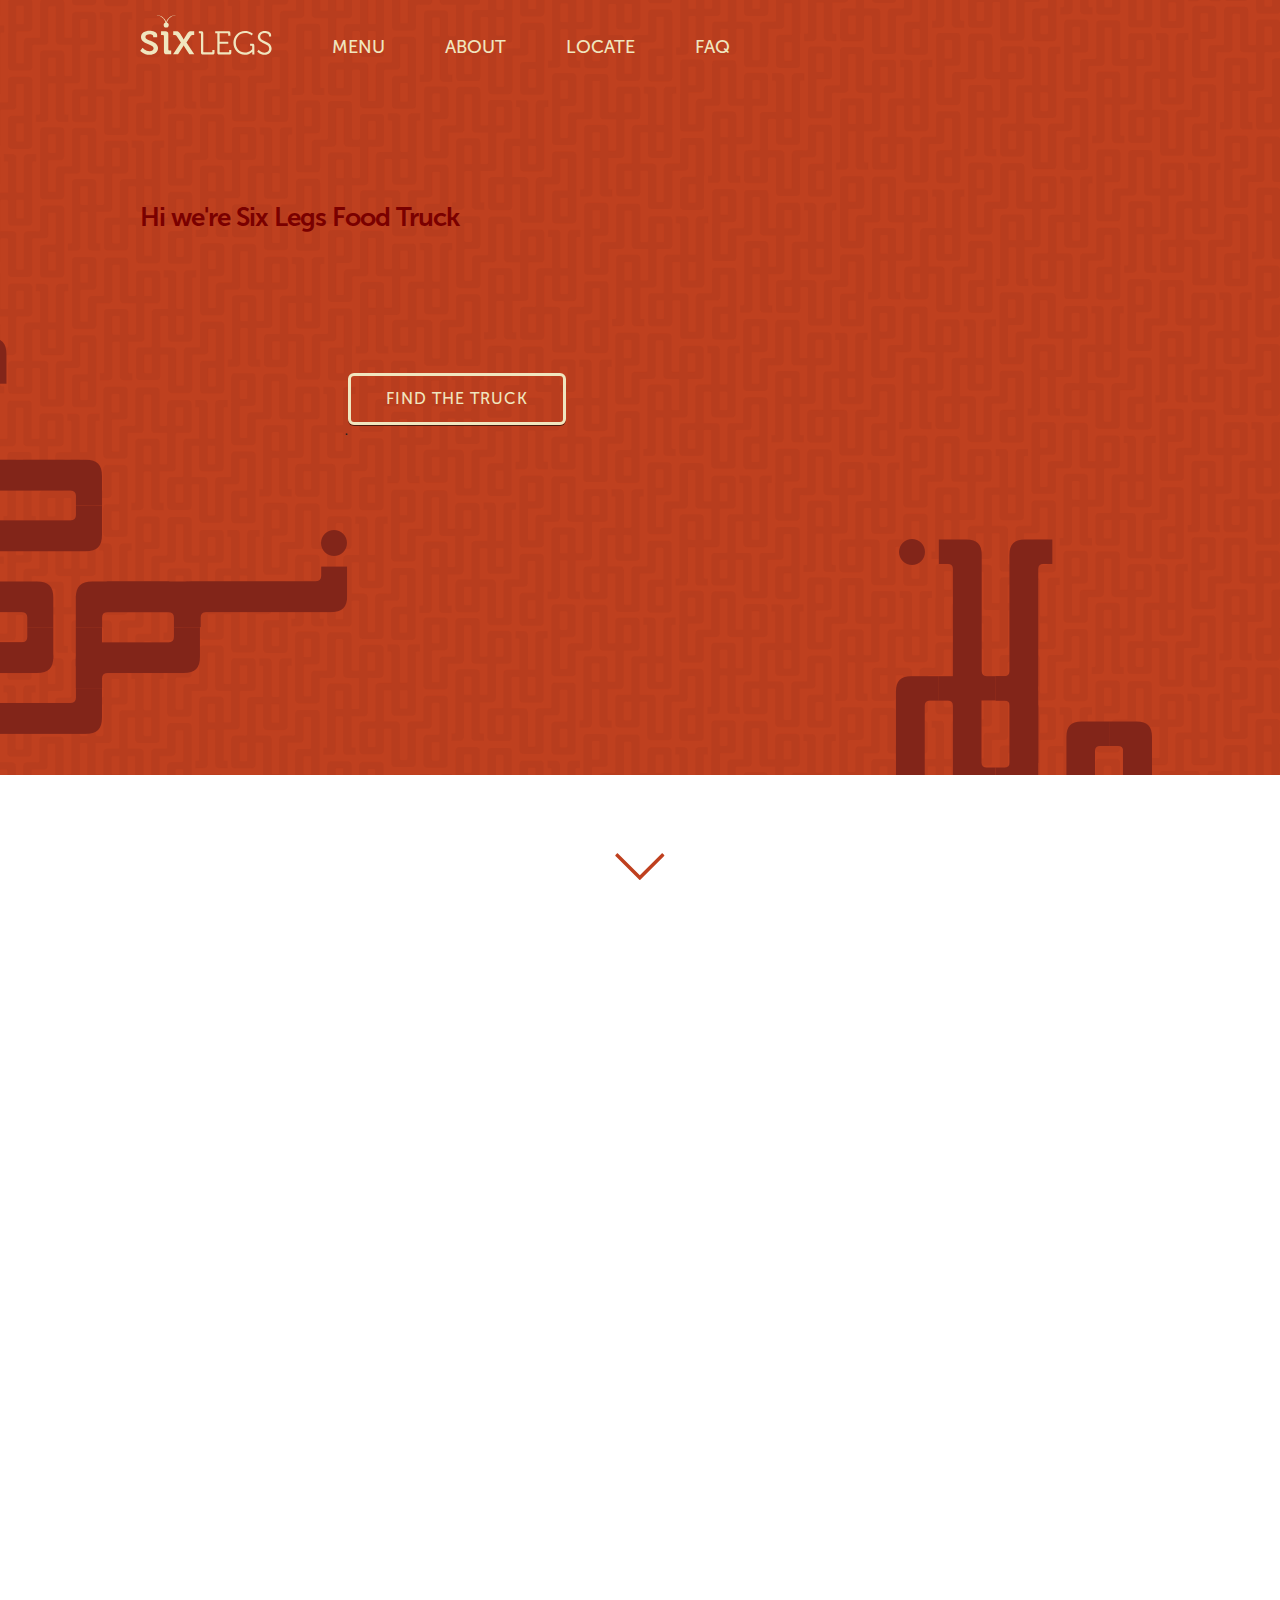
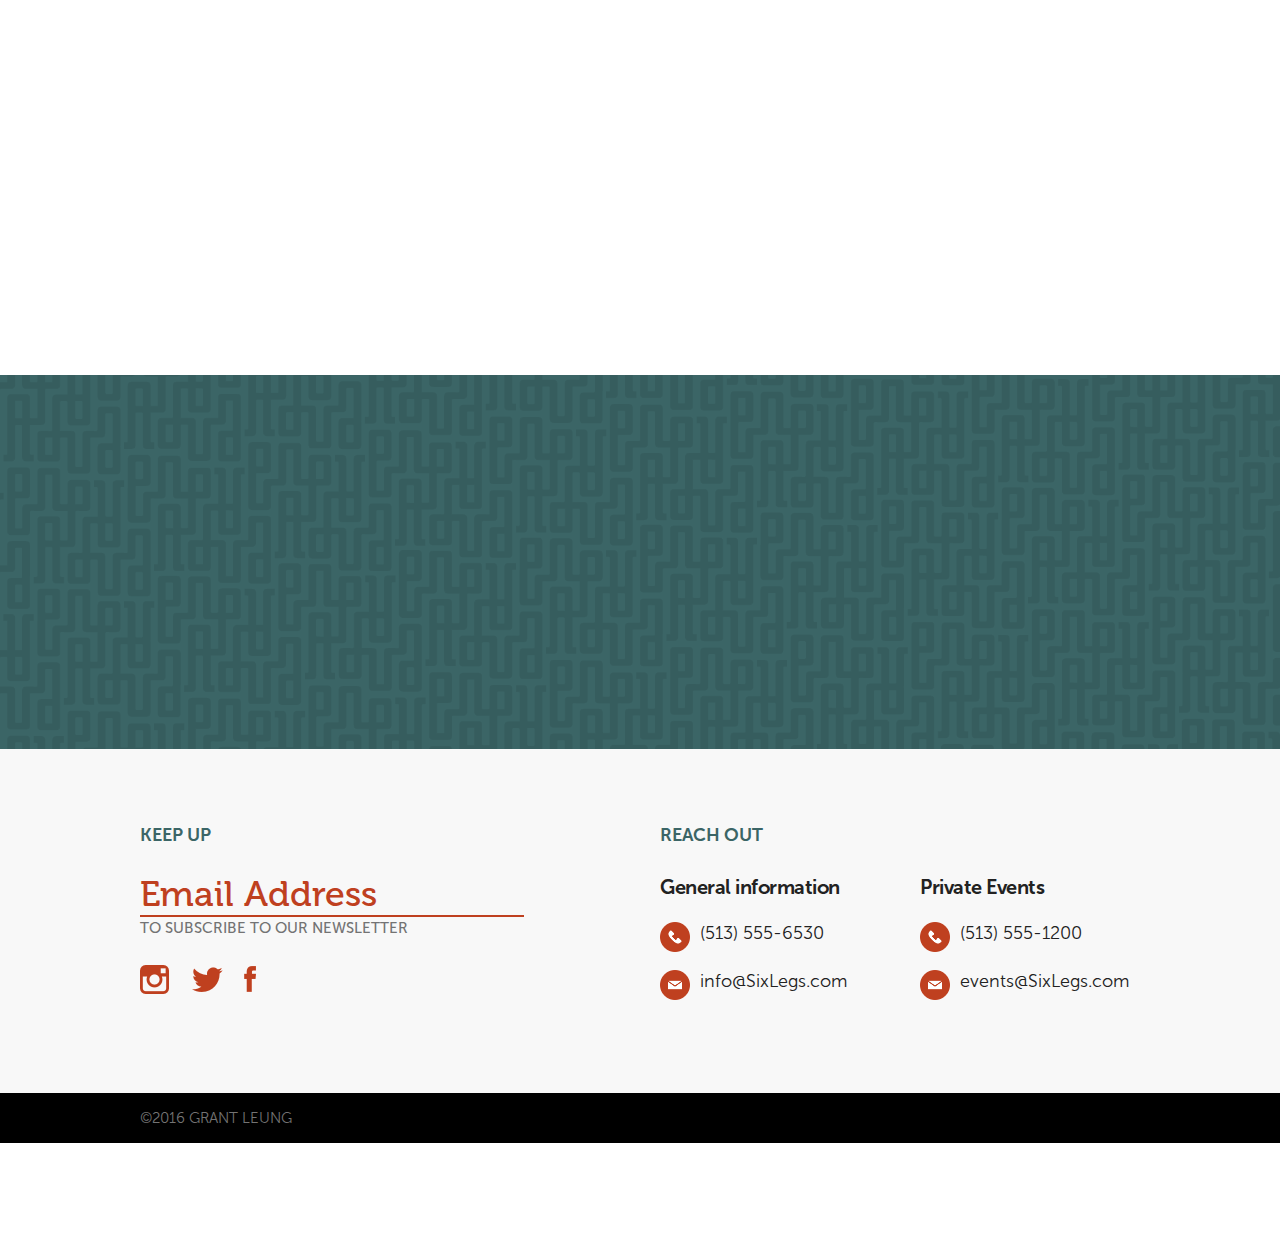
==== commit 5c1ad973: "setting up the show" ====
--- a/index.html
+++ b/index.html
@@ -87,7 +87,7 @@
     <div class="text">
       <div class="wow fadeInLeft">
         <h2 class="">Our food</h1>
-        <p>We take traditional street food and put our own insect twist on it. Unlike other insect food establishments, we serve food that has no cultural boundaries and are truly unique. Taste and saftey are our top priorities.</p>
+        <p>We take traditional street food and put our own insect twist on it. Unlike other insect food establishments, we serve food that has no cultural boundaries and is truly unique.</p>
         <a class="button" href="menu.html" data-hover="VIEW OUR MENU">VIEW OUR MENU</a>
       </div>
     </div>
@@ -130,7 +130,7 @@
         <div style="clear: both;"></div>
         <div class="info">
           <img src="images/email.png">
-          <p>events@SixLegs.com</p>
+          <p>info@SixLegs.com</p>
         </div>
       </div>
       <div class="three columns">
@@ -138,7 +138,7 @@
         <h5>Private Events</h5>
         <div class="info">
           <img src="images/phone.png">
-          <p>(513) 555-6530</p>
+          <p>(513) 555-1200</p>
         </div>
         <div style="clear: both;"></div>
         <div class="info">
@@ -150,6 +150,9 @@
 
   </div>
   <div class="u-full-width copyright">
+    <div class="container">
+      <p class="sub">©2016 Grant Leung</p>
+    </div>
   </div>
 </div>
 
--- a/sass/app.css
+++ b/sass/app.css
@@ -500,13 +500,13 @@
   font-weight: 500;
   font-size: 20px; }
 
-p, .photoCaption {
+p, .photoCaption, .tacoIntro .numberReviews {
   font-family: museoSans, sans-serif;
   font-weight: 300;
   font-size: 18px;
   line-height: 23px; }
 
-p.sub, .marker:after, .sub.photoCaption {
+p.sub, .marker:after, .sub.photoCaption, .tacoIntro .sub.numberReviews {
   font-family: museoSans, sans-serif;
   font-weight: 500;
   font-size: 15px;
@@ -550,6 +550,14 @@
   -o-transform: translateY(0px);
   transform: translateY(0px); }
 
+a.text.disabled:hover:before {
+  opacity: 1;
+  -webkit-transform: translateY(-11px);
+  -moz-transform: translateY(-11px);
+  -ms-transform: translateY(-11px);
+  -o-transform: translateY(-11px);
+  transform: translateY(-11px); }
+
 a.text:after {
   content: "";
   position: absolute;
@@ -561,6 +569,9 @@
   background-image: url("../images/arrow_right.png");
   background-position: center center;
   background-repeat: no-repeat; }
+
+a.text.inline:after {
+  display: none; }
 
 a.button {
   position: relative;
@@ -679,7 +690,7 @@
   visibility: hidden; }
 
 .disabled {
-  cursor: not-allowed; }
+  cursor: not-allowed !important; }
 
 .whiteCover {
   position: absolute;
@@ -716,15 +727,71 @@
   animation-timing-function: easeOutQuint;
   z-index: 1; }
 
+.nextNav {
+  text-align: right;
+  color: white;
+  background-color: #BF401F;
+  height: 80px; }
+
+.nextNav img {
+  float: right;
+  margin-top: 20px;
+  margin-right: 20px; }
+
+.nextNav h5 {
+  float: right;
+  line-height: 80px;
+  font-weight: 300;
+  position: relative;
+  color: white; }
+
+.nextNav h5:before {
+  content: "";
+  position: absolute;
+  left: 0px;
+  bottom: 24px;
+  height: 2px;
+  width: 100%;
+  background-color: white;
+  opacity: 0;
+  -webkit-transition: all 0.2s ease-in-out;
+  -moz-transition: all 0.2s ease-in-out;
+  transition: all 0.2s ease-in-out;
+  -webkit-transform: translateY(6px);
+  -moz-transform: translateY(6px);
+  -ms-transform: translateY(6px);
+  -o-transform: translateY(6px);
+  transform: translateY(6px); }
+
+.nextNav h5:hover:before {
+  opacity: 1;
+  -webkit-transform: translateY(0px);
+  -moz-transform: translateY(0px);
+  -ms-transform: translateY(0px);
+  -o-transform: translateY(0px);
+  transform: translateY(0px); }
+
+.nextNav h5:after {
+  content: "";
+  position: absolute;
+  right: -20px;
+  top: 32px;
+  height: 14px;
+  width: 14px;
+  margin-top: 2px;
+  background-image: url("../images/arrow_right_white.png");
+  background-position: center center;
+  background-repeat: no-repeat; }
+
 .footer {
   background-color: #F8F8F8;
   padding: 75px 0; }
 
-p.subtitle, .subtitle.photoCaption {
+p.subtitle, .subtitle.photoCaption, .tacoIntro .subtitle.numberReviews {
   color: #3B6566;
   font-weight: 700; }
 
-p.sub, .marker:after, .sub.photoCaption {
+p.sub, .marker:after, .sub.photoCaption, .tacoIntro .sub.numberReviews {
   color: #737373; }
 
 .footer form {
@@ -779,7 +846,13 @@
 
 .copyright {
   height: 50px;
-  background-color: black; }
+  background-color: black;
+  color: white;
+  overflow: hidden; }
+
+.copyright p, .copyright .photoCaption, .copyright .tacoIntro .numberReviews, .tacoIntro .copyright .numberReviews {
+  line-height: 50px;
+  font-weight: 300; }
 
 .navigation {
   z-index: 99;
@@ -969,7 +1042,7 @@
 .photoText .text h2 {
   color: #3B6566; }
 
-.photoText .text p, .photoText .text .photoCaption {
+.photoText .text p, .photoText .text .photoCaption, .photoText .text .tacoIntro .numberReviews, .tacoIntro .photoText .text .numberReviews {
   max-width: 525px; }
 
 .faq {
@@ -1002,7 +1075,7 @@
   bottom: -30px;
   color: #6CB6BC; }
 
-.faq p, .faq .photoCaption {
+.faq p, .faq .photoCaption, .faq .tacoIntro .numberReviews, .tacoIntro .faq .numberReviews {
   margin-bottom: 8px; }
 
 .pageHero {
@@ -1039,7 +1112,7 @@
 .pageTitle h2 {
   color: #BF401F; }
 
-.pageTitle p, .pageTitle .photoCaption {
+.pageTitle p, .pageTitle .photoCaption, .pageTitle .tacoIntro .numberReviews, .tacoIntro .pageTitle .numberReviews {
   max-width: 600px; }
 
 .menuStripe {
@@ -1082,7 +1155,7 @@
 .menuItem img {
   display: block;
   width: 220px;
-  height: auto;
+  height: 220px;
   margin: 0 auto; }
 
 .menuText {
@@ -1096,15 +1169,9 @@
   color: #BF401F;
   margin-bottom: 0; }
 
-.menuItem p, .menuItem .photoCaption {
+.menuItem p, .menuItem .photoCaption, .menuItem .tacoIntro .numberReviews, .tacoIntro .menuItem .numberReviews {
   color: black;
   margin-bottom: 12px; }
-
-.menuItem.spider img {
-  margin-top: 40px; }
-
-.menuItem.cupcake img {
-  width: 200px; }
 
 .menuTextLink {
   position: relative;
@@ -1150,14 +1217,10 @@
   transform: translateY(0px); }
 
 .map-container {
-  position: fixed;
-  top: -120px;
-  left: 525px;
-  right: 0;
-  bottom: 0;
-  height: calc(100vh + 120px);
+  margin-top: 70px;
+  height: 450px;
   background-color: #E9E5DB;
-  z-index: 97;
+  z-index: 99;
   -webkit-animation-duration: 1.5s;
   -moz-animation-duration: 1.5s;
   animation-duration: 1.5s;
@@ -1166,22 +1229,8 @@
   animation-fill-mode: both;
   -webkit-animation-timing-function: easeOutQuint;
   -moz-animation-timing-function: easeOutQuint;
-  animation-timing-function: easeOutQuint; }
-
-.place-card {
-  display: none; }
-
-.panel {
-  position: fixed;
-  left: 0;
-  top: 0;
-  bottom: 0;
-  background-color: #F8F8F8;
-  background-image: url("../images/leftPanel.png");
-  background-position: center center;
-  background-repeat: no-repeat;
-  z-index: 98;
-  width: 525px; }
+  animation-timing-function: easeOutQuint;
+  z-index: 98; }
 
 #OTR {
   display: none; }
@@ -1226,7 +1275,9 @@
 
 .schedule .active h4,
 .schedule .active p.time,
-.schedule .active .time.photoCaption {
+.schedule .active .time.photoCaption,
+.schedule .active .tacoIntro .time.numberReviews,
+.tacoIntro .schedule .active .time.numberReviews {
   color: #3B6566; }
 
 .schedule h4:after {
@@ -1272,15 +1323,17 @@
 
 .events {
   padding: 100px 0;
-  position: relative; }
+  position: relative;
+  overflow: hidden;
+  z-index: -1; }
 
 .events h3, .events .footer input, .footer .events input {
   color: #3B6566; }
 
 .truckVector {
   position: absolute;
-  right: -40%;
-  top: 30px; }
+  right: -6%;
+  top: 90px; }
 
 .info h5, .info img {
   float: left; }
@@ -1310,7 +1363,7 @@
   background-color: #F8F8F8;
   padding: 50px; }
 
-.intro-subtext p, .intro-subtext .photoCaption {
+.intro-subtext p, .intro-subtext .photoCaption, .intro-subtext .tacoIntro .numberReviews, .tacoIntro .intro-subtext .numberReviews {
   display: block;
   position: relative;
   margin: 0px auto 0px auto;
@@ -1321,7 +1374,7 @@
   color: #3B6566;
   width: 900px; }
 
-p.intro-subtext:after, .intro-subtext.photoCaption:after {
+p.intro-subtext:after, .intro-subtext.photoCaption:after, .tacoIntro .intro-subtext.numberReviews:after {
   content: "";
   display: block;
   background-color: #BF401F;
@@ -1400,7 +1453,7 @@
   width: 550px;
   margin-top: 80px; }
 
-.toggleContent div p, .toggleContent div .photoCaption {
+.toggleContent div p, .toggleContent div .photoCaption, .toggleContent div .tacoIntro .numberReviews, .tacoIntro .toggleContent div .numberReviews {
   width: 550px;
   margin-bottom: 80px; }
 
@@ -1488,7 +1541,7 @@
   left: -43px;
   bottom: 14px; }
 
-.pageTitle.about p, .pageTitle.about .photoCaption {
+.pageTitle.about p, .pageTitle.about .photoCaption, .pageTitle.about .tacoIntro .numberReviews, .tacoIntro .pageTitle.about .numberReviews {
   display: block;
   margin: 60px auto 30px auto;
   text-align: center;
@@ -1498,7 +1551,7 @@
   color: #737373;
   max-width: 650px; }
 
-.pageTitle.about p em, .pageTitle.about .photoCaption em {
+.pageTitle.about p em, .pageTitle.about .photoCaption em, .pageTitle.about .tacoIntro .numberReviews em, .tacoIntro .pageTitle.about .numberReviews em {
   font-style: normal;
   font-weight: 500; }
 
@@ -1557,7 +1610,7 @@
   -moz-animation-delay: 0.5s;
   animation-delay: 0.5s; }
 
-.aboutStripe p, .aboutStripe .photoCaption {
+.aboutStripe p, .aboutStripe .photoCaption, .aboutStripe .tacoIntro .numberReviews, .tacoIntro .aboutStripe .numberReviews {
   font-weight: 100; }
 
 .aboutReasons h2 {
@@ -1583,7 +1636,8 @@
   position: absolute;
   left: 15px;
   top: 15px;
-  width: 40px; }
+  width: 40px;
+  height: auto; }
 
 .aboutReasons .menuItem:after {
   text-align: left;
@@ -1659,7 +1713,7 @@
   width: 750px;
   margin: 0 auto; }
 
-.discoverStripe p, .discoverStripe .photoCaption {
+.discoverStripe p, .discoverStripe .photoCaption, .discoverStripe .tacoIntro .numberReviews, .tacoIntro .discoverStripe .numberReviews {
   margin: 0; }
 
 .map {
@@ -1678,6 +1732,10 @@
   border-radius: 25px;
   border: 4px solid white;
   cursor: pointer; }
+
+.marker.disabled {
+  opacity: .5;
+  cursor: not-allowed; }
 
 .marker:after {
   content: "Locust";
@@ -1694,6 +1752,9 @@
 
 .marker:hover:after {
   opacity: 1; }
+
+.marker.disabled:hover:after {
+  opacity: 0; }
 
 #israel {
   top: 33%;
@@ -1771,7 +1832,7 @@
   height: 100%;
   box-sizing: border-box; }
 
-.modal .right p.sub, .modal .right .marker:after, .modal .right .sub.photoCaption {
+.modal .right p.sub, .modal .right .marker:after, .modal .right .sub.photoCaption, .modal .right .tacoIntro .sub.numberReviews, .tacoIntro .modal .right .sub.numberReviews {
   color: #7A0000;
   margin-bottom: 50px; }
 
@@ -1827,7 +1888,7 @@
 .alreadyEat h2 {
   color: #BF401F; }
 
-.alreadyEat p, .alreadyEat .photoCaption {
+.alreadyEat p, .alreadyEat .photoCaption, .alreadyEat .tacoIntro .numberReviews, .tacoIntro .alreadyEat .numberReviews {
   max-width: 600px; }
 
 .alreadyEat .item {
@@ -1841,7 +1902,7 @@
   margin-bottom: 30px;
   height: 150px; }
 
-.alreadyEat .item p, .alreadyEat .item .photoCaption {
+.alreadyEat .item p, .alreadyEat .item .photoCaption, .alreadyEat .item .tacoIntro .numberReviews, .tacoIntro .alreadyEat .item .numberReviews {
   margin-bottom: 10px; }
 
 #fragments {
@@ -1856,7 +1917,9 @@
   position: relative;
   padding: 50px 0 150px 0;
   background-color: #BF401F;
-  color: #F0E6BF; }
+  color: #F0E6BF;
+  margin-bottom: 100px;
+  margin-top: 100px; }
 
 #cave {
   position: absolute;
@@ -1920,7 +1983,9 @@
   margin-right: 15px; }
 
 .tacoIntro .numberReviews {
-  float: left; }
+  float: left;
+  line-height: 26px;
+  color: #3B6566; }
 
 .whatTaste {
   margin-bottom: 80px; }
@@ -2096,12 +2161,16 @@
 
 .answer {
   display: none;
-  padding: 25px 95px;
+  padding: 25px 95px 35px 95px;
   text-align: left;
   max-width: 750px; }
 
-.answer p, .answer .photoCaption {
-  margin-bottom: 15px; }
+.answer p, .answer .photoCaption, .answer .tacoIntro .numberReviews, .tacoIntro .answer .numberReviews {
+  margin-top: 23px;
+  margin-bottom: 10px; }
+
+.answer p:first-of-type, .answer .photoCaption:first-of-type, .answer .tacoIntro .numberReviews:first-of-type, .tacoIntro .answer .numberReviews:first-of-type {
+  margin-top: 0px; }
 
 .question.active .Q, .question.active .faqTitle {
   background-color: #BF401F;
@@ -2117,7 +2186,7 @@
   -o-transform: translateX(0);
   transform: translateX(0); }
 
-.faqMore p, .faqMore .photoCaption {
+.faqMore p, .faqMore .photoCaption, .faqMore .tacoIntro .numberReviews, .tacoIntro .faqMore .numberReviews {
   margin-bottom: 10px; }
 
 .faqMore {
@@ -2143,7 +2212,7 @@
   left: 0;
   top: 0; }
 
-.aminoAcid p, .aminoAcid .photoCaption {
+.aminoAcid p, .aminoAcid .photoCaption, .aminoAcid .tacoIntro .numberReviews, .tacoIntro .aminoAcid .numberReviews {
   padding-left: 70px;
   line-height: 50px; }
 
@@ -2160,9 +2229,13 @@
 
 .healthOmega {
   margin-top: 120px;
-  margin-bottom: 200px; }
+  margin-bottom: 150px; }
 
 .healthOmega h3, .healthOmega .footer input, .footer .healthOmega input {
   color: #3B6566; }
 
+.healthOmega h5 {
+  color: #3B6566;
+  margin-bottom: 0; }
+
 /*# sourceMappingURL=app.css.map */
